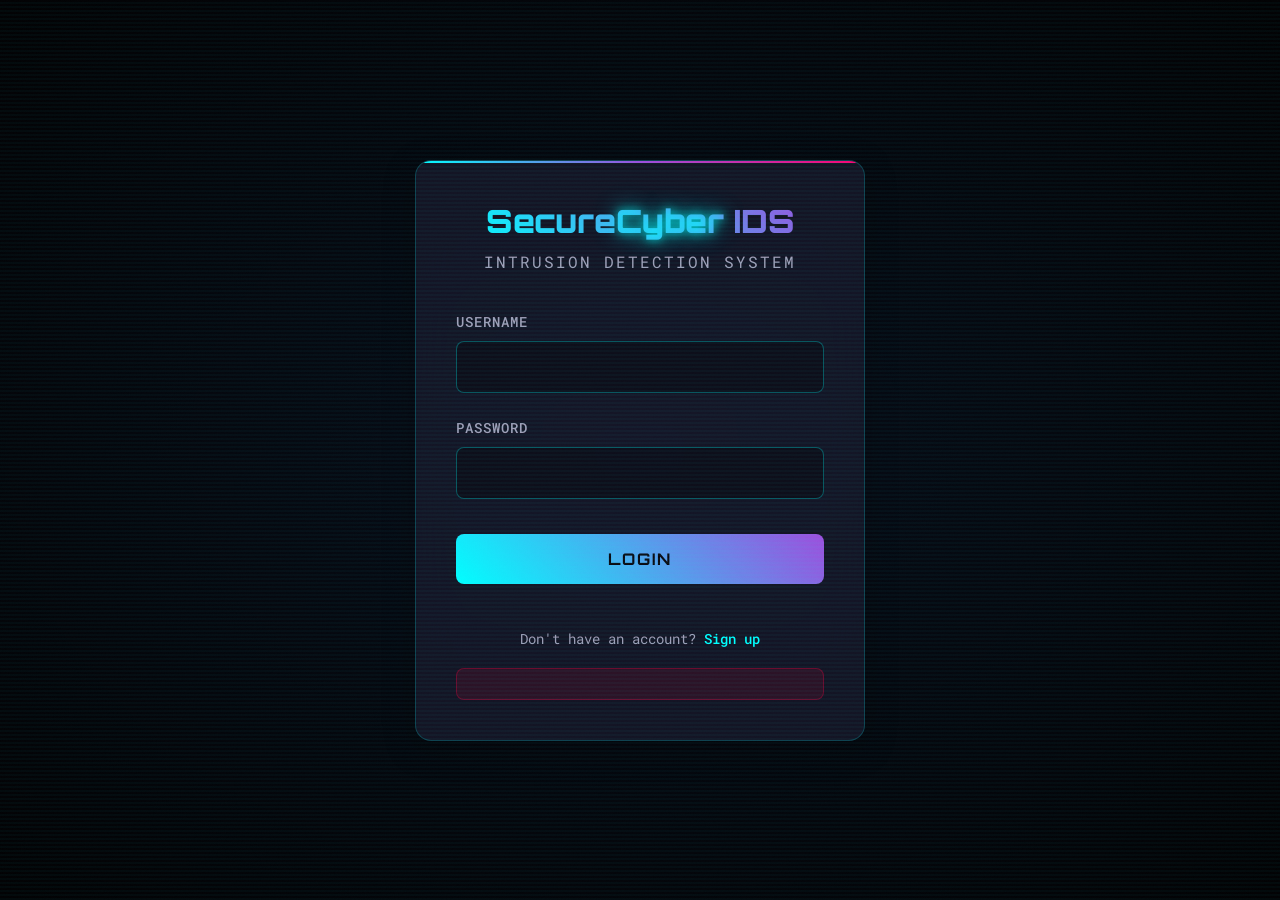
==== frontend/login.html @ 8107b8a8 "Initial commit" ====
<!DOCTYPE html>
<html lang="en">
<head>
    <meta charset="UTF-8">
    <meta name="viewport" content="width=device-width, initial-scale=1.0">
    <title>Login - SecureCyber</title>
    <link rel="stylesheet" href="style.css">
    <link href="https://fonts.googleapis.com/css2?family=Orbitron:wght@400;500;700;900&family=Roboto+Mono:wght@300;400&display=swap" rel="stylesheet">
</head>
<body>
    <div class="scanlines"></div>
    <div class="grain"></div>
    
    <div class="auth-container">
        <div class="auth-card">
            <div class="auth-header">
                <h1>Secure<span class="neon-text">Cyber</span> IDS</h1>
                <p>Intrusion Detection System</p>
            </div>
            
            <form id="login-form" class="auth-form">
                <div class="form-group">
                    <label for="username">Username</label>
                    <input type="text" id="username" name="username" required>
                </div>
                
                <div class="form-group">
                    <label for="password">Password</label>
                    <input type="password" id="password" name="password" required>
                </div>
                
                <div class="form-group">
                    <button type="submit" class="auth-btn">Login</button>
                </div>
                
                <div class="auth-links">
                    <p>Don't have an account? <a href="signup.html">Sign up</a></p>
                </div>
            </form>
            
            <div id="error-message" class="error-message"></div>
        </div>
    </div>

    <script src="auth.js"></script>
    <script>
        document.addEventListener('DOMContentLoaded', () => {
            const loginForm = document.getElementById('login-form');
            const errorMessage = document.getElementById('error-message');
            
            loginForm.addEventListener('submit', async (e) => {
                e.preventDefault();
                
                const username = document.getElementById('username').value;
                const password = document.getElementById('password').value;
                
                try {
                    const result = await Auth.login(username, password);
                    if (result.success) {
                        // Redirect to dashboard
                        window.location.href = 'index.html';
                    } else {
                        errorMessage.textContent = result.message;
                    }
                } catch (error) {
                    errorMessage.textContent = 'An error occurred. Please try again.';
                }
            });
        });
    </script>
</body>
</html>
---- frontend/style.css ----
:root {
    --bg-primary: #0a0a12;
    --bg-secondary: #13131f;
    --bg-tertiary: #1a1a2e;
    --text-primary: #e0e0e0;
    --text-secondary: #a0a0b8;
    --accent-cyan: #00ffff;
    --accent-purple: #9d4edd;
    --accent-pink: #ff006e;
    --accent-green: #00ff88;
    --accent-yellow: #ffbe0b;
    --accent-red: #ff0040;
    --border-color: rgba(0, 255, 255, 0.3);
    --glow-cyan: 0 0 10px rgba(0, 255, 255, 0.7), 0 0 20px rgba(0, 255, 255, 0.5), 0 0 30px rgba(0, 255, 255, 0.3);
    --glow-purple: 0 0 10px rgba(157, 78, 221, 0.7), 0 0 20px rgba(157, 78, 221, 0.5), 0 0 30px rgba(157, 78, 221, 0.3);
    --glow-red: 0 0 10px rgba(255, 0, 64, 0.7), 0 0 20px rgba(255, 0, 64, 0.5), 0 0 30px rgba(255, 0, 64, 0.3);
    --glow-green: 0 0 10px rgba(0, 255, 136, 0.7), 0 0 20px rgba(0, 255, 136, 0.5), 0 0 30px rgba(0, 255, 136, 0.3);
    --glass-bg: rgba(26, 26, 46, 0.7);
    --glass-border: 1px solid rgba(0, 255, 255, 0.2);
    --glass-shadow: 0 8px 32px rgba(0, 0, 0, 0.3);
}

* {
    margin: 0;
    padding: 0;
    box-sizing: border-box;
}

body {
    font-family: 'Roboto Mono', monospace;
    background-color: var(--bg-primary);
    color: var(--text-primary);
    overflow: hidden;
    height: 100vh;
    position: relative;
}

/* Cyberpunk Effects */
.scanlines {
    position: fixed;
    top: 0;
    left: 0;
    width: 100%;
    height: 100%;
    background: linear-gradient(
        transparent 50%,
        rgba(0, 255, 255, 0.03) 50%
    );
    background-size: 100% 4px;
    pointer-events: none;
    z-index: 100;
    animation: scanlines 8s linear infinite;
}

@keyframes scanlines {
    0% { background-position: 0 0; }
    100% { background-position: 0 10px; }
}

.grain {
    position: fixed;
    top: 0;
    left: 0;
    width: 100%;
    height: 100%;
    background-image: url('[data-uri]');
    pointer-events: none;
    z-index: 101;
    opacity: 0.3;
}

/* Dashboard Layout */
.dashboard-container {
    display: flex;
    flex-direction: column;
    height: 100vh;
    padding: 10px;
    gap: 10px;
    position: relative;
    z-index: 1;
}

.dashboard-header {
    display: flex;
    justify-content: space-between;
    align-items: center;
    padding: 15px 25px;
    background: var(--glass-bg);
    border: var(--glass-border);
    border-radius: 12px;
    backdrop-filter: blur(20px);
    box-shadow: var(--glass-shadow);
    animation: slideDown 0.6s ease-out;
}

@keyframes slideDown {
    from {
        opacity: 0;
        transform: translateY(-30px);
    }
    to {
        opacity: 1;
        transform: translateY(0);
    }
}

.logo {
    display: flex;
    align-items: center;
    gap: 20px;
}

.logo h1 {
    font-family: 'Orbitron', sans-serif;
    font-weight: 900;
    font-size: 28px;
    letter-spacing: 3px;
    text-transform: uppercase;
    background: linear-gradient(45deg, var(--accent-cyan), var(--accent-purple));
    -webkit-background-clip: text;
    -webkit-text-fill-color: transparent;
    background-clip: text;
    animation: glow 2s ease-in-out infinite alternate;
}

@keyframes glow {
    from {
        filter: drop-shadow(0 0 5px var(--accent-cyan));
    }
    to {
        filter: drop-shadow(0 0 20px var(--accent-purple));
    }
}

.neon-text {
    color: var(--accent-cyan);
    text-shadow: var(--glow-cyan);
    animation: neonFlicker 3s infinite alternate;
}

@keyframes neonFlicker {
    0%, 100% {
        opacity: 1;
        text-shadow: var(--glow-cyan);
    }
    50% {
        opacity: 0.8;
        text-shadow: 0 0 5px rgba(0, 255, 255, 0.5);
    }
}

.status-indicator {
    width: 14px;
    height: 14px;
    border-radius: 50%;
    background: var(--accent-green);
    box-shadow: var(--glow-green);
    animation: pulse 2s infinite;
    position: relative;
}

.status-indicator::before {
    content: '';
    position: absolute;
    top: -4px;
    left: -4px;
    right: -4px;
    bottom: -4px;
    border-radius: 50%;
    background: var(--accent-green);
    opacity: 0.3;
    animation: pulseRing 2s infinite;
}

@keyframes pulse {
    0% { transform: scale(1); opacity: 1; }
    50% { transform: scale(1.1); opacity: 0.7; }
    100% { transform: scale(1); opacity: 1; }
}

@keyframes pulseRing {
    0% {
        transform: scale(1);
        opacity: 0.5;
    }
    100% {
        transform: scale(1.8);
        opacity: 0;
    }
}

.status-indicator.offline {
    background: var(--accent-red);
    box-shadow: var(--glow-red);
}

.status-indicator.offline::before {
    background: var(--accent-red);
}

.status-text {
    font-size: 14px;
    color: var(--accent-green);
    text-transform: uppercase;
    letter-spacing: 1px;
    font-weight: 500;
}

.datetime {
    font-family: 'Orbitron', sans-serif;
    color: var(--text-secondary);
    font-size: 16px;
    letter-spacing: 1px;
    text-shadow: 0 0 5px rgba(0, 255, 255, 0.3);
}

.dashboard-content {
    display: flex;
    flex: 1;
    gap: 10px;
    overflow: hidden;
    animation: fadeIn 1s ease-out 0.3s both;
}

@keyframes fadeIn {
    from {
        opacity: 0;
        transform: translateY(20px);
    }
    to {
        opacity: 1;
        transform: translateY(0);
    }
}

.left-panel {
    display: flex;
    flex-direction: column;
    width: 40%;
    gap: 10px;
    overflow-y: auto;
    padding-right: 5px;
    animation: slideLeft 0.8s ease-out 0.5s both;
}

@keyframes slideLeft {
    from {
        opacity: 0;
        transform: translateX(-30px);
    }
    to {
        opacity: 1;
        transform: translateX(0);
    }
}

.right-panel {
    flex: 1;
    overflow: hidden;
    animation: slideRight 0.8s ease-out 0.7s both;
}

@keyframes slideRight {
    from {
        opacity: 0;
        transform: translateX(30px);
    }
    to {
        opacity: 1;
        transform: translateX(0);
    }
}

/* Panel Styling */
.panel {
    background: var(--glass-bg);
    border: var(--glass-border);
    border-radius: 12px;
    backdrop-filter: blur(20px);
    box-shadow: var(--glass-shadow);
    display: flex;
    flex-direction: column;
    overflow: hidden;
    transition: all 0.3s ease;
    position: relative;
}

.panel::before {
    content: '';
    position: absolute;
    top: 0;
    left: 0;
    right: 0;
    height: 1px;
    background: linear-gradient(90deg, transparent, var(--accent-cyan), transparent);
    opacity: 0.5;
}

.panel:hover {
    transform: translateY(-2px);
    box-shadow: 0 12px 40px rgba(0, 0, 0, 0.4);
}

.panel-header {
    display: flex;
    justify-content: space-between;
    align-items: center;
    padding: 15px 20px;
    background: rgba(0, 0, 0, 0.3);
    border-bottom: var(--glass-border);
    position: relative;
}

.panel-header::after {
    content: '';
    position: absolute;
    bottom: 0;
    left: 0;
    right: 0;
    height: 1px;
    background: linear-gradient(90deg, transparent, var(--accent-cyan), transparent);
    opacity: 0.3;
}

.panel-header h2 {
    font-family: 'Orbitron', sans-serif;
    font-size: 16px;
    font-weight: 700;
    letter-spacing: 2px;
    color: var(--accent-cyan);
    text-transform: uppercase;
    text-shadow: 0 0 10px rgba(0, 255, 255, 0.5);
}

.control-btn {
    background: rgba(0, 255, 255, 0.1);
    border: 1px solid rgba(0, 255, 255, 0.3);
    color: var(--accent-cyan);
    width: 36px;
    height: 36px;
    border-radius: 8px;
    cursor: pointer;
    display: flex;
    align-items: center;
    justify-content: center;
    transition: all 0.3s ease;
    position: relative;
    overflow: hidden;
}

.control-btn::before {
    content: '';
    position: absolute;
    top: 50%;
    left: 50%;
    width: 0;
    height: 0;
    background: rgba(0, 255, 255, 0.3);
    border-radius: 50%;
    transform: translate(-50%, -50%);
    transition: width 0.6s, height 0.6s;
}

.control-btn:hover::before {
    width: 100px;
    height: 100px;
}

.control-btn:hover {
    background: rgba(0, 255, 255, 0.2);
    border-color: var(--accent-cyan);
    box-shadow: var(--glow-cyan);
    transform: scale(1.05);
}

.control-btn:active {
    transform: scale(0.95);
}

.control-btn .icon {
    font-size: 18px;
    z-index: 1;
}

.close-btn {
    background: none;
    border: none;
    color: var(--text-secondary);
    font-size: 24px;
    cursor: pointer;
    transition: all 0.3s ease;
    width: 32px;
    height: 32px;
    display: flex;
    align-items: center;
    justify-content: center;
    border-radius: 50%;
}

.close-btn:hover {
    color: var(--accent-red);
    background: rgba(255, 0, 64, 0.1);
    transform: rotate(90deg);
}

/* Status Panel */
.status-panel {
    flex: 0 0 auto;
    animation: zoomIn 0.6s ease-out 0.9s both;
}

@keyframes zoomIn {
    from {
        opacity: 0;
        transform: scale(0.9);
    }
    to {
        opacity: 1;
        transform: scale(1);
    }
}

.status-grid {
    display: grid;
    grid-template-columns: repeat(2, 1fr);
    gap: 20px;
    padding: 20px;
}

.status-item {
    display: flex;
    flex-direction: column;
    gap: 8px;
    padding: 15px;
    background: rgba(0, 0, 0, 0.2);
    border-radius: 8px;
    border: 1px solid rgba(0, 255, 255, 0.1);
    transition: all 0.3s ease;
}

.status-item:hover {
    border-color: rgba(0, 255, 255, 0.3);
    transform: translateY(-2px);
}

.status-label {
    font-size: 12px;
    color: var(--text-secondary);
    text-transform: uppercase;
    letter-spacing: 1px;
    font-weight: 500;
}

.status-value {
    font-family: 'Orbitron', sans-serif;
    font-size: 32px;
    font-weight: 700;
    color: var(--accent-green);
    text-shadow: var(--glow-green);
    animation: countUp 1s ease-out;
}

@keyframes countUp {
    from {
        opacity: 0;
        transform: translateY(10px);
    }
    to {
        opacity: 1;
        transform: translateY(0);
    }
}

.threat-timeline {
    padding: 0 20px 20px;
    position: relative;
}

.threat-timeline::before {
    content: '';
    position: absolute;
    top: 0;
    left: 20px;
    right: 20px;
    height: 1px;
    background: linear-gradient(90deg, transparent, var(--accent-cyan), transparent);
    opacity: 0.3;
}

/* Alerts Panel */
.alerts-panel {
    flex: 1;
    min-height: 0;
    animation: slideUp 0.8s ease-out 1.1s both;
}

@keyframes slideUp {
    from {
        opacity: 0;
        transform: translateY(30px);
    }
    to {
        opacity: 1;
        transform: translateY(0);
    }
}

.alert-count {
    background: var(--accent-red);
    color: white;
    font-size: 14px;
    font-weight: 700;
    width: 28px;
    height: 28px;
    border-radius: 50%;
    display: flex;
    align-items: center;
    justify-content: center;
    box-shadow: var(--glow-red);
    animation: alertPulse 2s infinite;
}

@keyframes alertPulse {
    0%, 100% {
        transform: scale(1);
        box-shadow: var(--glow-red);
    }
    50% {
        transform: scale(1.1);
        box-shadow: 0 0 20px rgba(255, 0, 64, 0.8);
    }
}

.alerts-container {
    flex: 1;
    overflow-y: auto;
    padding: 15px;
    scrollbar-width: thin;
}

.alerts-container::-webkit-scrollbar {
    width: 6px;
}

.alerts-container::-webkit-scrollbar-track {
    background: rgba(0, 0, 0, 0.2);
}

.alerts-container::-webkit-scrollbar-thumb {
    background: rgba(0, 255, 255, 0.3);
    border-radius: 3px;
}

.alerts-container::-webkit-scrollbar-thumb:hover {
    background: rgba(0, 255, 255, 0.5);
}

.alert-item {
    background: rgba(0, 0, 0, 0.2);
    border-left: 3px solid var(--accent-red);
    border-radius: 8px;
    padding: 15px;
    margin-bottom: 12px;
    cursor: pointer;
    transition: all 0.3s ease;
    position: relative;
    overflow: hidden;
}

.alert-item::before {
    content: '';
    position: absolute;
    top: 0;
    left: -100%;
    width: 100%;
    height: 100%;
    background: linear-gradient(90deg, transparent, rgba(255, 0, 64, 0.1), transparent);
    transition: left 0.5s ease;
}

.alert-item:hover::before {
    left: 100%;
}

.alert-item:hover {
    background: rgba(255, 0, 64, 0.1);
    border-left-color: var(--accent-yellow);
    box-shadow: 0 0 15px rgba(255, 0, 64, 0.3);
    transform: translateX(5px);
}

.alert-item.highlighted {
    border-left-color: var(--accent-yellow);
    background: rgba(255, 190, 11, 0.1);
    box-shadow: 0 0 20px rgba(255, 190, 11, 0.5);
    animation: highlightPulse 1s ease-out;
}

@keyframes highlightPulse {
    0% {
        box-shadow: 0 0 20px rgba(255, 190, 11, 0.5);
    }
    100% {
        box-shadow: 0 0 30px rgba(255, 190, 11, 0.8);
    }
}

.alert-header {
    display: flex;
    justify-content: space-between;
    align-items: center;
    margin-bottom: 8px;
}

.alert-type {
    font-weight: 700;
    color: var(--accent-red);
    text-transform: uppercase;
    letter-spacing: 1px;
    font-size: 14px;
}

.alert-time {
    font-size: 12px;
    color: var(--text-secondary);
    font-family: 'Orbitron', monospace;
}

.alert-details {
    font-size: 13px;
    color: var(--text-secondary);
    line-height: 1.5;
}

.alert-source {
    color: var(--accent-cyan);
    font-weight: 500;
}

/* Inspector Panel */
.inspector-panel {
    flex: 0 0 auto;
    max-height: 250px;
    animation: slideUp 0.8s ease-out 1.3s both;
}

.inspector-status {
    font-size: 13px;
    color: var(--text-secondary);
    text-transform: uppercase;
    letter-spacing: 1px;
}

.inspector-content {
    padding: 15px;
    font-size: 13px;
    max-height: 180px;
    overflow-y: auto;
    scrollbar-width: thin;
}

.inspector-content::-webkit-scrollbar {
    width: 6px;
}

.inspector-content::-webkit-scrollbar-track {
    background: rgba(0, 0, 0, 0.2);
}

.inspector-content::-webkit-scrollbar-thumb {
    background: rgba(157, 78, 221, 0.3);
    border-radius: 3px;
}

.inspector-content::-webkit-scrollbar-thumb:hover {
    background: rgba(157, 78, 221, 0.5);
}

.empty-state {
    color: var(--text-secondary);
    font-style: italic;
    text-align: center;
    padding: 30px;
    opacity: 0.7;
}

.packet-detail {
    margin-bottom: 12px;
    display: flex;
    align-items: flex-start;
}

.packet-label {
    color: var(--accent-purple);
    display: inline-block;
    width: 120px;
    flex-shrink: 0;
    font-weight: 500;
    text-transform: uppercase;
    font-size: 12px;
    letter-spacing: 0.5px;
}

.packet-value {
    color: var(--text-primary);
    flex: 1;
    word-break: break-all;
    font-family: 'Roboto Mono', monospace;
}

.packet-payload {
    background: rgba(0, 0, 0, 0.3);
    border: 1px solid rgba(157, 78, 221, 0.3);
    border-radius: 6px;
    padding: 12px;
    margin-top: 12px;
    font-family: 'Roboto Mono', monospace;
    white-space: pre-wrap;
    max-height: 120px;
    overflow-y: auto;
    scrollbar-width: thin;
    color: var(--accent-green);
    text-shadow: 0 0 5px rgba(0, 255, 136, 0.3);
}

.packet-payload::-webkit-scrollbar {
    width: 6px;
}

.packet-payload::-webkit-scrollbar-track {
    background: rgba(0, 0, 0, 0.2);
}

.packet-payload::-webkit-scrollbar-thumb {
    background: rgba(0, 255, 136, 0.3);
    border-radius: 3px;
}

.packet-payload::-webkit-scrollbar-thumb:hover {
    background: rgba(0, 255, 136, 0.5);
}

/* Node Details Panel */
.node-details-panel {
    flex: 0 0 auto;
    max-height: 250px;
    animation: slideUp 0.8s ease-out 1.5s both;
}

.node-details-content {
    padding: 15px;
    font-size: 13px;
    max-height: 180px;
    overflow-y: auto;
    scrollbar-width: thin;
}

.node-details-content::-webkit-scrollbar {
    width: 6px;
}

.node-details-content::-webkit-scrollbar-track {
    background: rgba(0, 0, 0, 0.2);
}

.node-details-content::-webkit-scrollbar-thumb {
    background: rgba(0, 255, 255, 0.3);
    border-radius: 3px;
}

.node-details-content::-webkit-scrollbar-thumb:hover {
    background: rgba(0, 255, 255, 0.5);
}

.node-detail {
    margin-bottom: 12px;
    display: flex;
    align-items: flex-start;
}

.node-label {
    color: var(--accent-purple);
    display: inline-block;
    width: 100px;
    flex-shrink: 0;
    font-weight: 500;
    text-transform: uppercase;
    font-size: 12px;
    letter-spacing: 0.5px;
}

.node-value {
    color: var(--text-primary);
    flex: 1;
    word-break: break-all;
}

.node-actions {
    display: flex;
    gap: 10px;
    margin-top: 15px;
    padding-top: 15px;
    border-top: 1px solid rgba(0, 255, 255, 0.1);
}

/* Network Panel */
.network-panel {
    height: 100%;
    display: flex;
    flex-direction: column;
    animation: zoomIn 0.8s ease-out 1.7s both;
}

.network-viewport {
    flex: 1;
    position: relative;
    background: radial-gradient(ellipse at center, rgba(0, 20, 40, 0.3) 0%, rgba(0, 0, 0, 0.5) 100%);
    overflow: hidden;
    border-radius: 8px;
}

.network-viewport::before {
    content: '';
    position: absolute;
    top: 0;
    left: 0;
    right: 0;
    bottom: 0;
    background: 
        radial-gradient(circle at 20% 30%, rgba(0, 255, 255, 0.05) 0%, transparent 50%),
        radial-gradient(circle at 80% 70%, rgba(157, 78, 221, 0.05) 0%, transparent 50%);
    pointer-events: none;
}

.network-controls {
    display: flex;
    align-items: center;
    gap: 15px;
    padding: 15px 20px;
    background: rgba(0, 0, 0, 0.2);
    border-top: var(--glass-border);
}

.speed-control {
    display: flex;
    align-items: center;
    gap: 8px;
    font-size: 13px;
    color: var(--text-secondary);
}

#speed-slider {
    width: 100px;
    height: 6px;
    background: rgba(0, 255, 255, 0.1);
    border-radius: 3px;
    outline: none;
    -webkit-appearance: none;
}

#speed-slider::-webkit-slider-thumb {
    -webkit-appearance: none;
    width: 16px;
    height: 16px;
    background: var(--accent-cyan);
    border-radius: 50%;
    cursor: pointer;
    box-shadow: var(--glow-cyan);
    transition: all 0.3s ease;
}

#speed-slider::-webkit-slider-thumb:hover {
    transform: scale(1.2);
}

.network-legend {
    display: flex;
    flex-wrap: wrap;
    gap: 15px;
    padding: 15px 20px;
    background: rgba(0, 0, 0, 0.2);
    border-top: var(--glass-border);
}

.legend-item {
    display: flex;
    align-items: center;
    gap: 8px;
    font-size: 13px;
    color: var(--text-secondary);
    transition: all 0.3s ease;
}

.legend-item:hover {
    transform: translateY(-2px);
}

.legend-icon {
    width: 20px;
    height: 20px;
    border-radius: 4px;
    box-shadow: 0 0 10px currentColor;
    transition: all 0.3s ease;
}

.legend-item:hover .legend-icon {
    transform: scale(1.2);
}

.legend-icon.router {
    background: var(--accent-cyan);
}

.legend-icon.firewall {
    background: var(--accent-red);
}

.legend-icon.server {
    background: var(--accent-green);
}

.legend-icon.storage {
    background: var(--accent-purple);
}

.legend-icon.wap {
    background: var(--accent-yellow);
}

.legend-icon.host {
    background: var(--text-secondary);
}

/* Modal */
.alert-modal {
    position: fixed;
    top: 0;
    left: 0;
    width: 100%;
    height: 100%;
    background: rgba(0, 0, 0, 0.8);
    display: flex;
    align-items: center;
    justify-content: center;
    z-index: 2000;
    opacity: 0;
    visibility: hidden;
    transition: all 0.3s ease;
    backdrop-filter: blur(5px);
}

.alert-modal.active {
    opacity: 1;
    visibility: visible;
}

.modal-content {
    background: var(--glass-bg);
    border: var(--glass-border);
    border-radius: 16px;
    width: 90%;
    max-width: 700px;
    max-height: 90vh;
    overflow: hidden;
    display: flex;
    flex-direction: column;
    box-shadow: 0 20px 60px rgba(0, 0, 0, 0.5);
    animation: modalSlideIn 0.5s ease-out;
    position: relative;
}

@keyframes modalSlideIn {
    from {
        opacity: 0;
        transform: scale(0.8) translateY(-50px);
    }
    to {
        opacity: 1;
        transform: scale(1) translateY(0);
    }
}

.modal-content::before {
    content: '';
    position: absolute;
    top: 0;
    left: 0;
    right: 0;
    height: 2px;
    background: linear-gradient(90deg, var(--accent-red), var(--accent-yellow), var(--accent-green));
    animation: modalGlow 3s linear infinite;
}

@keyframes modalGlow {
    0% { transform: translateX(-100%); }
    100% { transform: translateX(100%); }
}

.modal-header {
    display: flex;
    justify-content: space-between;
    align-items: center;
    padding: 20px 25px;
    background: rgba(0, 0, 0, 0.3);
    border-bottom: var(--glass-border);
    position: relative;
}

.modal-header h2 {
    font-family: 'Orbitron', sans-serif;
    font-size: 24px;
    font-weight: 800;
    color: var(--accent-red);
    text-shadow: var(--glow-red);
    text-transform: uppercase;
    letter-spacing: 2px;
}

.modal-body {
    padding: 25px;
    overflow-y: auto;
    max-height: calc(90vh - 200px);
    scrollbar-width: thin;
}

.modal-body::-webkit-scrollbar {
    width: 8px;
}

.modal-body::-webkit-scrollbar-track {
    background: rgba(0, 0, 0, 0.2);
}

.modal-body::-webkit-scrollbar-thumb {
    background: rgba(255, 0, 64, 0.3);
    border-radius: 4px;
}

.modal-body::-webkit-scrollbar-thumb:hover {
    background: rgba(255, 0, 64, 0.5);
}

.modal-section {
    margin-bottom: 25px;
    padding: 20px;
    background: rgba(0, 0, 0, 0.2);
    border-radius: 8px;
    border: 1px solid rgba(0, 255, 255, 0.1);
    transition: all 0.3s ease;
}

.modal-section:hover {
    border-color: rgba(0, 255, 255, 0.3);
    transform: translateY(-2px);
}

.modal-section-title {
    font-family: 'Orbitron', sans-serif;
    font-size: 16px;
    font-weight: 700;
    color: var(--accent-cyan);
    margin-bottom: 15px;
    text-transform: uppercase;
    letter-spacing: 1px;
    text-shadow: 0 0 10px rgba(0, 255, 255, 0.5);
}

.modal-detail {
    margin-bottom: 12px;
    font-size: 14px;
    display: flex;
    align-items: flex-start;
}

.modal-label {
    color: var(--accent-purple);
    display: inline-block;
    width: 160px;
    flex-shrink: 0;
    font-weight: 500;
    text-transform: uppercase;
    font-size: 13px;
    letter-spacing: 0.5px;
}

.modal-value {
    color: var(--text-primary);
    flex: 1;
    word-break: break-all;
}

.modal-value.highlight {
    color: var(--accent-red);
    font-weight: 700;
    text-shadow: 0 0 5px rgba(255, 0, 64, 0.5);
}

.modal-value.cve {
    font-family: 'Orbitron', sans-serif;
    color: var(--accent-yellow);
    text-shadow: 0 0 5px rgba(255, 190, 11, 0.5);
}

.modal-actions {
    display: flex;
    gap: 12px;
    margin-top: 20px;
    flex-wrap: wrap;
}

.modal-btn {
    background: rgba(0, 255, 255, 0.1);
    border: 1px solid rgba(0, 255, 255, 0.3);
    color: var(--accent-cyan);
    padding: 12px 20px;
    border-radius: 8px;
    cursor: pointer;
    font-family: 'Orbitron', sans-serif;
    font-size: 13px;
    font-weight: 700;
    text-transform: uppercase;
    letter-spacing: 1px;
    transition: all 0.3s ease;
    position: relative;
    overflow: hidden;
}

.modal-btn::before {
    content: '';
    position: absolute;
    top: 50%;
    left: 50%;
    width: 0;
    height: 0;
    background: rgba(0, 255, 255, 0.2);
    border-radius: 50%;
    transform: translate(-50%, -50%);
    transition: width 0.6s, height 0.6s;
}

.modal-btn:hover::before {
    width: 120px;
    height: 120px;
}

.modal-btn:hover {
    background: rgba(0, 255, 255, 0.2);
    border-color: var(--accent-cyan);
    box-shadow: var(--glow-cyan);
    transform: translateY(-2px);
}

.modal-btn:active {
    transform: translateY(0);
}

.modal-btn.block {
    background: rgba(255, 0, 64, 0.1);
    border-color: rgba(255, 0, 64, 0.3);
    color: var(--accent-red);
}

.modal-btn.block:hover {
    background: rgba(255, 0, 64, 0.2);
    border-color: var(--accent-red);
    box-shadow: var(--glow-red);
}

/* Authentication Styles */
.auth-container {
    display: flex;
    justify-content: center;
    align-items: center;
    min-height: 100vh;
    padding: 20px;
    background: radial-gradient(ellipse at center, rgba(0, 20, 40, 0.3) 0%, rgba(0, 0, 0, 0.8) 100%);
    position: relative;
    z-index: 1;
}

.auth-card {
    background: var(--glass-bg);
    border: var(--glass-border);
    border-radius: 16px;
    backdrop-filter: blur(20px);
    width: 100%;
    max-width: 450px;
    padding: 40px;
    box-shadow: var(--glass-shadow);
    animation: authSlideIn 0.8s ease-out;
    position: relative;
    overflow: hidden;
}

@keyframes authSlideIn {
    from {
        opacity: 0;
        transform: translateY(-50px);
    }
    to {
        opacity: 1;
        transform: translateY(0);
    }
}

.auth-card::before {
    content: '';
    position: absolute;
    top: 0;
    left: 0;
    right: 0;
    height: 2px;
    background: linear-gradient(90deg, var(--accent-cyan), var(--accent-purple), var(--accent-pink));
    animation: authGlow 3s linear infinite;
}

@keyframes authGlow {
    0% { transform: translateX(-100%); }
    100% { transform: translateX(100%); }
}

.auth-header {
    text-align: center;
    margin-bottom: 40px;
}

.auth-header h1 {
    font-family: 'Orbitron', sans-serif;
    font-weight: 900;
    font-size: 32px;
    margin-bottom: 10px;
    background: linear-gradient(45deg, var(--accent-cyan), var(--accent-purple));
    -webkit-background-clip: text;
    -webkit-text-fill-color: transparent;
    background-clip: text;
    animation: glow 2s ease-in-out infinite alternate;
}

.auth-header p {
    color: var(--text-secondary);
    font-size: 16px;
    text-transform: uppercase;
    letter-spacing: 2px;
}

.auth-form {
    display: flex;
    flex-direction: column;
    gap: 25px;
}

.form-group {
    display: flex;
    flex-direction: column;
    gap: 10px;
}

.form-group label {
    color: var(--text-secondary);
    font-size: 14px;
    text-transform: uppercase;
    letter-spacing: 1px;
    font-weight: 500;
}

.form-group input {
    background: rgba(0, 0, 0, 0.3);
    border: 1px solid rgba(0, 255, 255, 0.3);
    border-radius: 8px;
    color: var(--text-primary);
    padding: 15px;
    font-family: 'Roboto Mono', monospace;
    font-size: 15px;
    transition: all 0.3s ease;
    position: relative;
}

.form-group input:focus {
    outline: none;
    border-color: var(--accent-cyan);
    box-shadow: var(--glow-cyan);
    background: rgba(0, 0, 0, 0.4);
}

.form-group input::placeholder {
    color: var(--text-secondary);
    opacity: 0.6;
}

.auth-btn {
    background: linear-gradient(45deg, var(--accent-cyan), var(--accent-purple));
    border: none;
    color: var(--bg-primary);
    padding: 15px;
    border-radius: 8px;
    cursor: pointer;
    font-family: 'Orbitron', sans-serif;
    font-size: 16px;
    font-weight: 700;
    text-transform: uppercase;
    letter-spacing: 2px;
    transition: all 0.3s ease;
    position: relative;
    overflow: hidden;
    margin-top: 10px;
}

.auth-btn::before {
    content: '';
    position: absolute;
    top: 50%;
    left: 50%;
    width: 0;
    height: 0;
    background: rgba(255, 255, 255, 0.3);
    border-radius: 50%;
    transform: translate(-50%, -50%);
    transition: width 0.6s, height 0.6s;
}

.auth-btn:hover::before {
    width: 150px;
    height: 150px;
}

.auth-btn:hover {
    transform: translateY(-2px);
    box-shadow: 0 10px 30px rgba(0, 255, 255, 0.4);
}

.auth-btn:active {
    transform: translateY(0);
}

.auth-links {
    text-align: center;
    margin-top: 20px;
}

.auth-links p {
    color: var(--text-secondary);
    font-size: 14px;
}

.auth-links a {
    color: var(--accent-cyan);
    text-decoration: none;
    transition: all 0.3s ease;
    font-weight: 500;
}

.auth-links a:hover {
    text-shadow: var(--glow-cyan);
    transform: translateY(-1px);
}

.error-message {
    color: var(--accent-red);
    text-align: center;
    margin-top: 20px;
    padding: 15px;
    background: rgba(255, 0, 64, 0.1);
    border-radius: 8px;
    border: 1px solid rgba(255, 0, 64, 0.3);
    font-size: 14px;
    animation: errorShake 0.5s ease-in-out;
}

@keyframes errorShake {
    0%, 100% { transform: translateX(0); }
    25% { transform: translateX(-10px); }
    75% { transform: translateX(10px); }
}

/* Header Controls */
.header-controls {
    display: flex;
    align-items: center;
    gap: 20px;
}

.user-menu {
    display: flex;
    align-items: center;
    gap: 12px;
    padding: 8px 16px;
    background: rgba(0, 0, 0, 0.2);
    border-radius: 20px;
    border: 1px solid rgba(0, 255, 255, 0.2);
    transition: all 0.3s ease;
}

.user-menu:hover {
    background: rgba(0, 0, 0, 0.3);
    border-color: rgba(0, 255, 255, 0.4);
}

.user-menu span {
    color: var(--text-primary);
    font-family: 'Roboto Mono', monospace;
    font-size: 14px;
    font-weight: 500;
}

/* Scrollbar Styling */
::-webkit-scrollbar {
    width: 8px;
}

::-webkit-scrollbar-track {
    background: rgba(0, 0, 0, 0.2);
}

::-webkit-scrollbar-thumb {
    background: rgba(0, 255, 255, 0.3);
    border-radius: 4px;
    transition: all 0.3s ease;
}

::-webkit-scrollbar-thumb:hover {
    background: rgba(0, 255, 255, 0.5);
}

/* Responsive Design */
@media (max-width: 1200px) {
    .left-panel {
        width: 45%;
    }
    
    .status-grid {
        grid-template-columns: 1fr;
    }
}

@media (max-width: 768px) {
    .dashboard-content {
        flex-direction: column;
    }
    
    .left-panel {
        width: 100%;
        max-height: 50vh;
    }
    
    .dashboard-header {
        flex-direction: column;
        gap: 15px;
        text-align: center;
    }
    
    .logo h1 {
        font-size: 24px;
    }
    
    .auth-card {
        padding: 30px 20px;
    }
    
    .auth-header h1 {
        font-size: 28px;
    }
}

/* Loading Animation */
.loading {
    display: inline-block;
    width: 20px;
    height: 20px;
    border: 2px solid rgba(0, 255, 255, 0.3);
    border-radius: 50%;
    border-top-color: var(--accent-cyan);
    animation: spin 1s linear infinite;
}

@keyframes spin {
    to { transform: rotate(360deg); }
}

/* Pulse Animation for Live Data */
.live-data {
    position: relative;
}

.live-data::before {
    content: '';
    position: absolute;
    top: 50%;
    left: -8px;
    width: 6px;
    height: 6px;
    background: var(--accent-green);
    border-radius: 50%;
    transform: translateY(-50%);
    animation: livePulse 2s infinite;
}

@keyframes livePulse {
    0%, 100% {
        opacity: 1;
        transform: translateY(-50%) scale(1);
    }
    50% {
        opacity: 0.5;
        transform: translateY(-50%) scale(1.5);
    }
}
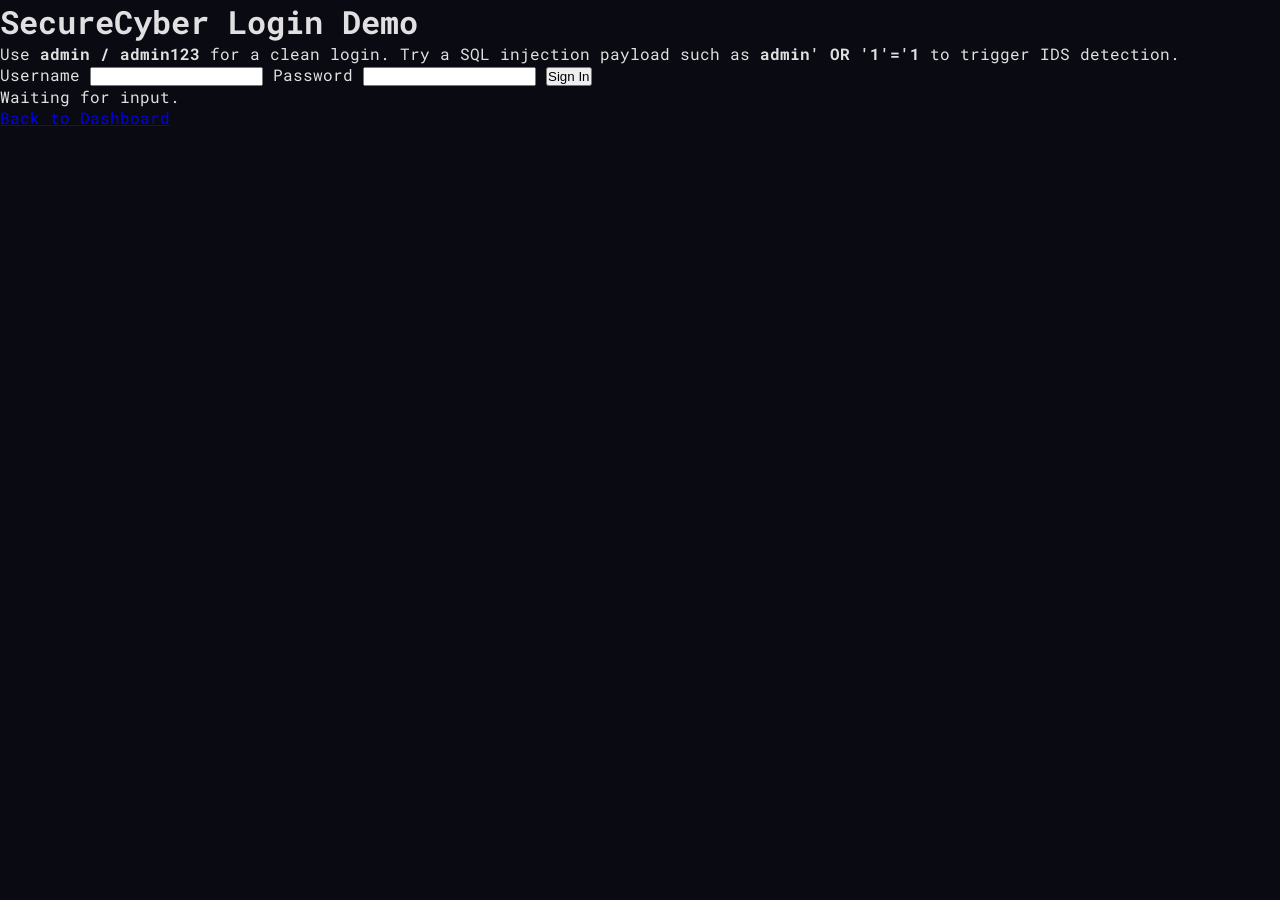
==== commit bcbb5fbb: "Production hardening, model updates, and evaluation artifacts" ====
--- a/frontend/login.html
+++ b/frontend/login.html
@@ -1,72 +1,39 @@
-<!DOCTYPE html>
-<html lang="en">
-<head>
-    <meta charset="UTF-8">
-    <meta name="viewport" content="width=device-width, initial-scale=1.0">
-    <title>Login - SecureCyber</title>
-    <link rel="stylesheet" href="style.css">
-    <link href="https://fonts.googleapis.com/css2?family=Orbitron:wght@400;500;700;900&family=Roboto+Mono:wght@300;400&display=swap" rel="stylesheet">
-</head>
-<body>
-    <div class="scanlines"></div>
-    <div class="grain"></div>
-    
-    <div class="auth-container">
-        <div class="auth-card">
-            <div class="auth-header">
-                <h1>Secure<span class="neon-text">Cyber</span> IDS</h1>
-                <p>Intrusion Detection System</p>
-            </div>
-            
-            <form id="login-form" class="auth-form">
-                <div class="form-group">
-                    <label for="username">Username</label>
-                    <input type="text" id="username" name="username" required>
-                </div>
-                
-                <div class="form-group">
-                    <label for="password">Password</label>
-                    <input type="password" id="password" name="password" required>
-                </div>
-                
-                <div class="form-group">
-                    <button type="submit" class="auth-btn">Login</button>
-                </div>
-                
-                <div class="auth-links">
-                    <p>Don't have an account? <a href="signup.html">Sign up</a></p>
-                </div>
-            </form>
-            
-            <div id="error-message" class="error-message"></div>
-        </div>
-    </div>
-
-    <script src="auth.js"></script>
-    <script>
-        document.addEventListener('DOMContentLoaded', () => {
-            const loginForm = document.getElementById('login-form');
-            const errorMessage = document.getElementById('error-message');
-            
-            loginForm.addEventListener('submit', async (e) => {
-                e.preventDefault();
-                
-                const username = document.getElementById('username').value;
-                const password = document.getElementById('password').value;
-                
-                try {
-                    const result = await Auth.login(username, password);
-                    if (result.success) {
-                        // Redirect to dashboard
-                        window.location.href = 'index.html';
-                    } else {
-                        errorMessage.textContent = result.message;
-                    }
-                } catch (error) {
-                    errorMessage.textContent = 'An error occurred. Please try again.';
-                }
-            });
-        });
-    </script>
-</body>
-</html>+<!DOCTYPE html>
+<html lang="en">
+<head>
+    <meta charset="UTF-8">
+    <meta name="viewport" content="width=device-width, initial-scale=1.0">
+    <title>SecureCyber Login Demo</title>
+    <link rel="stylesheet" href="style.css">
+    <link href="https://fonts.googleapis.com/css2?family=Orbitron:wght@400;500;700;900&family=Roboto+Mono:wght@300;400&display=swap" rel="stylesheet">
+</head>
+<body class="login-body">
+    <div class="login-shell">
+        <div class="login-card">
+            <h1>SecureCyber Login Demo</h1>
+            <p>
+                Use <strong>admin / admin123</strong> for a clean login. Try a SQL injection payload
+                such as <strong>admin' OR '1'='1</strong> to trigger IDS detection.
+            </p>
+            <form class="login-form" id="login-form">
+                <label class="login-field" for="username">
+                    Username
+                    <input id="username" name="username" type="text" autocomplete="username" required>
+                </label>
+                <label class="login-field" for="password">
+                    Password
+                    <input id="password" name="password" type="password" autocomplete="current-password" required>
+                </label>
+                <button class="login-btn" type="submit">Sign In</button>
+            </form>
+            <div class="login-status" id="login-status" role="status">
+                Waiting for input.
+            </div>
+            <div class="login-links">
+                <a href="index.html">Back to Dashboard</a>
+            </div>
+        </div>
+    </div>
+    <script src="login.js"></script>
+</body>
+</html>
--- a/frontend/style.css
+++ b/frontend/style.css
@@ -1,1506 +1,616 @@
-:root {
-    --bg-primary: #0a0a12;
-    --bg-secondary: #13131f;
-    --bg-tertiary: #1a1a2e;
-    --text-primary: #e0e0e0;
-    --text-secondary: #a0a0b8;
-    --accent-cyan: #00ffff;
-    --accent-purple: #9d4edd;
-    --accent-pink: #ff006e;
-    --accent-green: #00ff88;
-    --accent-yellow: #ffbe0b;
-    --accent-red: #ff0040;
-    --border-color: rgba(0, 255, 255, 0.3);
-    --glow-cyan: 0 0 10px rgba(0, 255, 255, 0.7), 0 0 20px rgba(0, 255, 255, 0.5), 0 0 30px rgba(0, 255, 255, 0.3);
-    --glow-purple: 0 0 10px rgba(157, 78, 221, 0.7), 0 0 20px rgba(157, 78, 221, 0.5), 0 0 30px rgba(157, 78, 221, 0.3);
-    --glow-red: 0 0 10px rgba(255, 0, 64, 0.7), 0 0 20px rgba(255, 0, 64, 0.5), 0 0 30px rgba(255, 0, 64, 0.3);
-    --glow-green: 0 0 10px rgba(0, 255, 136, 0.7), 0 0 20px rgba(0, 255, 136, 0.5), 0 0 30px rgba(0, 255, 136, 0.3);
-    --glass-bg: rgba(26, 26, 46, 0.7);
-    --glass-border: 1px solid rgba(0, 255, 255, 0.2);
-    --glass-shadow: 0 8px 32px rgba(0, 0, 0, 0.3);
-}
-
-* {
-    margin: 0;
-    padding: 0;
-    box-sizing: border-box;
-}
-
-body {
-    font-family: 'Roboto Mono', monospace;
-    background-color: var(--bg-primary);
-    color: var(--text-primary);
-    overflow: hidden;
-    height: 100vh;
-    position: relative;
-}
-
-/* Cyberpunk Effects */
-.scanlines {
-    position: fixed;
-    top: 0;
-    left: 0;
-    width: 100%;
-    height: 100%;
-    background: linear-gradient(
-        transparent 50%,
-        rgba(0, 255, 255, 0.03) 50%
-    );
-    background-size: 100% 4px;
-    pointer-events: none;
-    z-index: 100;
-    animation: scanlines 8s linear infinite;
-}
-
-@keyframes scanlines {
-    0% { background-position: 0 0; }
-    100% { background-position: 0 10px; }
-}
-
-.grain {
-    position: fixed;
-    top: 0;
-    left: 0;
-    width: 100%;
-    height: 100%;
-    background-image: url('[data-uri]');
-    pointer-events: none;
-    z-index: 101;
-    opacity: 0.3;
-}
-
-/* Dashboard Layout */
-.dashboard-container {
-    display: flex;
-    flex-direction: column;
-    height: 100vh;
-    padding: 10px;
-    gap: 10px;
-    position: relative;
-    z-index: 1;
-}
-
-.dashboard-header {
-    display: flex;
-    justify-content: space-between;
-    align-items: center;
-    padding: 15px 25px;
-    background: var(--glass-bg);
-    border: var(--glass-border);
-    border-radius: 12px;
-    backdrop-filter: blur(20px);
-    box-shadow: var(--glass-shadow);
-    animation: slideDown 0.6s ease-out;
-}
-
-@keyframes slideDown {
-    from {
-        opacity: 0;
-        transform: translateY(-30px);
-    }
-    to {
-        opacity: 1;
-        transform: translateY(0);
-    }
-}
-
-.logo {
-    display: flex;
-    align-items: center;
-    gap: 20px;
-}
-
-.logo h1 {
-    font-family: 'Orbitron', sans-serif;
-    font-weight: 900;
-    font-size: 28px;
-    letter-spacing: 3px;
-    text-transform: uppercase;
-    background: linear-gradient(45deg, var(--accent-cyan), var(--accent-purple));
-    -webkit-background-clip: text;
-    -webkit-text-fill-color: transparent;
-    background-clip: text;
-    animation: glow 2s ease-in-out infinite alternate;
-}
-
-@keyframes glow {
-    from {
-        filter: drop-shadow(0 0 5px var(--accent-cyan));
-    }
-    to {
-        filter: drop-shadow(0 0 20px var(--accent-purple));
-    }
-}
-
-.neon-text {
-    color: var(--accent-cyan);
-    text-shadow: var(--glow-cyan);
-    animation: neonFlicker 3s infinite alternate;
-}
-
-@keyframes neonFlicker {
-    0%, 100% {
-        opacity: 1;
-        text-shadow: var(--glow-cyan);
-    }
-    50% {
-        opacity: 0.8;
-        text-shadow: 0 0 5px rgba(0, 255, 255, 0.5);
-    }
-}
-
-.status-indicator {
-    width: 14px;
-    height: 14px;
-    border-radius: 50%;
-    background: var(--accent-green);
-    box-shadow: var(--glow-green);
-    animation: pulse 2s infinite;
-    position: relative;
-}
-
-.status-indicator::before {
-    content: '';
-    position: absolute;
-    top: -4px;
-    left: -4px;
-    right: -4px;
-    bottom: -4px;
-    border-radius: 50%;
-    background: var(--accent-green);
-    opacity: 0.3;
-    animation: pulseRing 2s infinite;
-}
-
-@keyframes pulse {
-    0% { transform: scale(1); opacity: 1; }
-    50% { transform: scale(1.1); opacity: 0.7; }
-    100% { transform: scale(1); opacity: 1; }
-}
-
-@keyframes pulseRing {
-    0% {
-        transform: scale(1);
-        opacity: 0.5;
-    }
-    100% {
-        transform: scale(1.8);
-        opacity: 0;
-    }
-}
-
-.status-indicator.offline {
-    background: var(--accent-red);
-    box-shadow: var(--glow-red);
-}
-
-.status-indicator.offline::before {
-    background: var(--accent-red);
-}
-
-.status-text {
-    font-size: 14px;
-    color: var(--accent-green);
-    text-transform: uppercase;
-    letter-spacing: 1px;
-    font-weight: 500;
-}
-
-.datetime {
-    font-family: 'Orbitron', sans-serif;
-    color: var(--text-secondary);
-    font-size: 16px;
-    letter-spacing: 1px;
-    text-shadow: 0 0 5px rgba(0, 255, 255, 0.3);
-}
-
-.dashboard-content {
-    display: flex;
-    flex: 1;
-    gap: 10px;
-    overflow: hidden;
-    animation: fadeIn 1s ease-out 0.3s both;
-}
-
-@keyframes fadeIn {
-    from {
-        opacity: 0;
-        transform: translateY(20px);
-    }
-    to {
-        opacity: 1;
-        transform: translateY(0);
-    }
-}
-
-.left-panel {
-    display: flex;
-    flex-direction: column;
-    width: 40%;
-    gap: 10px;
-    overflow-y: auto;
-    padding-right: 5px;
-    animation: slideLeft 0.8s ease-out 0.5s both;
-}
-
-@keyframes slideLeft {
-    from {
-        opacity: 0;
-        transform: translateX(-30px);
-    }
-    to {
-        opacity: 1;
-        transform: translateX(0);
-    }
-}
-
-.right-panel {
-    flex: 1;
-    overflow: hidden;
-    animation: slideRight 0.8s ease-out 0.7s both;
-}
-
-@keyframes slideRight {
-    from {
-        opacity: 0;
-        transform: translateX(30px);
-    }
-    to {
-        opacity: 1;
-        transform: translateX(0);
-    }
-}
-
-/* Panel Styling */
-.panel {
-    background: var(--glass-bg);
-    border: var(--glass-border);
-    border-radius: 12px;
-    backdrop-filter: blur(20px);
-    box-shadow: var(--glass-shadow);
-    display: flex;
-    flex-direction: column;
-    overflow: hidden;
-    transition: all 0.3s ease;
-    position: relative;
-}
-
-.panel::before {
-    content: '';
-    position: absolute;
-    top: 0;
-    left: 0;
-    right: 0;
-    height: 1px;
-    background: linear-gradient(90deg, transparent, var(--accent-cyan), transparent);
-    opacity: 0.5;
-}
-
-.panel:hover {
-    transform: translateY(-2px);
-    box-shadow: 0 12px 40px rgba(0, 0, 0, 0.4);
-}
-
-.panel-header {
-    display: flex;
-    justify-content: space-between;
-    align-items: center;
-    padding: 15px 20px;
-    background: rgba(0, 0, 0, 0.3);
-    border-bottom: var(--glass-border);
-    position: relative;
-}
-
-.panel-header::after {
-    content: '';
-    position: absolute;
-    bottom: 0;
-    left: 0;
-    right: 0;
-    height: 1px;
-    background: linear-gradient(90deg, transparent, var(--accent-cyan), transparent);
-    opacity: 0.3;
-}
-
-.panel-header h2 {
-    font-family: 'Orbitron', sans-serif;
-    font-size: 16px;
-    font-weight: 700;
-    letter-spacing: 2px;
-    color: var(--accent-cyan);
-    text-transform: uppercase;
-    text-shadow: 0 0 10px rgba(0, 255, 255, 0.5);
-}
-
-.control-btn {
-    background: rgba(0, 255, 255, 0.1);
-    border: 1px solid rgba(0, 255, 255, 0.3);
-    color: var(--accent-cyan);
-    width: 36px;
-    height: 36px;
-    border-radius: 8px;
-    cursor: pointer;
-    display: flex;
-    align-items: center;
-    justify-content: center;
-    transition: all 0.3s ease;
-    position: relative;
-    overflow: hidden;
-}
-
-.control-btn::before {
-    content: '';
-    position: absolute;
-    top: 50%;
-    left: 50%;
-    width: 0;
-    height: 0;
-    background: rgba(0, 255, 255, 0.3);
-    border-radius: 50%;
-    transform: translate(-50%, -50%);
-    transition: width 0.6s, height 0.6s;
-}
-
-.control-btn:hover::before {
-    width: 100px;
-    height: 100px;
-}
-
-.control-btn:hover {
-    background: rgba(0, 255, 255, 0.2);
-    border-color: var(--accent-cyan);
-    box-shadow: var(--glow-cyan);
-    transform: scale(1.05);
-}
-
-.control-btn:active {
-    transform: scale(0.95);
-}
-
-.control-btn .icon {
-    font-size: 18px;
-    z-index: 1;
-}
-
-.close-btn {
-    background: none;
-    border: none;
-    color: var(--text-secondary);
-    font-size: 24px;
-    cursor: pointer;
-    transition: all 0.3s ease;
-    width: 32px;
-    height: 32px;
-    display: flex;
-    align-items: center;
-    justify-content: center;
-    border-radius: 50%;
-}
-
-.close-btn:hover {
-    color: var(--accent-red);
-    background: rgba(255, 0, 64, 0.1);
-    transform: rotate(90deg);
-}
-
-/* Status Panel */
-.status-panel {
-    flex: 0 0 auto;
-    animation: zoomIn 0.6s ease-out 0.9s both;
-}
-
-@keyframes zoomIn {
-    from {
-        opacity: 0;
-        transform: scale(0.9);
-    }
-    to {
-        opacity: 1;
-        transform: scale(1);
-    }
-}
-
-.status-grid {
-    display: grid;
-    grid-template-columns: repeat(2, 1fr);
-    gap: 20px;
-    padding: 20px;
-}
-
-.status-item {
-    display: flex;
-    flex-direction: column;
-    gap: 8px;
-    padding: 15px;
-    background: rgba(0, 0, 0, 0.2);
-    border-radius: 8px;
-    border: 1px solid rgba(0, 255, 255, 0.1);
-    transition: all 0.3s ease;
-}
-
-.status-item:hover {
-    border-color: rgba(0, 255, 255, 0.3);
-    transform: translateY(-2px);
-}
-
-.status-label {
-    font-size: 12px;
-    color: var(--text-secondary);
-    text-transform: uppercase;
-    letter-spacing: 1px;
-    font-weight: 500;
-}
-
-.status-value {
-    font-family: 'Orbitron', sans-serif;
-    font-size: 32px;
-    font-weight: 700;
-    color: var(--accent-green);
-    text-shadow: var(--glow-green);
-    animation: countUp 1s ease-out;
-}
-
-@keyframes countUp {
-    from {
-        opacity: 0;
-        transform: translateY(10px);
-    }
-    to {
-        opacity: 1;
-        transform: translateY(0);
-    }
-}
-
-.threat-timeline {
-    padding: 0 20px 20px;
-    position: relative;
-}
-
-.threat-timeline::before {
-    content: '';
-    position: absolute;
-    top: 0;
-    left: 20px;
-    right: 20px;
-    height: 1px;
-    background: linear-gradient(90deg, transparent, var(--accent-cyan), transparent);
-    opacity: 0.3;
-}
-
-/* Alerts Panel */
-.alerts-panel {
-    flex: 1;
-    min-height: 0;
-    animation: slideUp 0.8s ease-out 1.1s both;
-}
-
-@keyframes slideUp {
-    from {
-        opacity: 0;
-        transform: translateY(30px);
-    }
-    to {
-        opacity: 1;
-        transform: translateY(0);
-    }
-}
-
-.alert-count {
-    background: var(--accent-red);
-    color: white;
-    font-size: 14px;
-    font-weight: 700;
-    width: 28px;
-    height: 28px;
-    border-radius: 50%;
-    display: flex;
-    align-items: center;
-    justify-content: center;
-    box-shadow: var(--glow-red);
-    animation: alertPulse 2s infinite;
-}
-
-@keyframes alertPulse {
-    0%, 100% {
-        transform: scale(1);
-        box-shadow: var(--glow-red);
-    }
-    50% {
-        transform: scale(1.1);
-        box-shadow: 0 0 20px rgba(255, 0, 64, 0.8);
-    }
-}
-
-.alerts-container {
-    flex: 1;
-    overflow-y: auto;
-    padding: 15px;
-    scrollbar-width: thin;
-}
-
-.alerts-container::-webkit-scrollbar {
-    width: 6px;
-}
-
-.alerts-container::-webkit-scrollbar-track {
-    background: rgba(0, 0, 0, 0.2);
-}
-
-.alerts-container::-webkit-scrollbar-thumb {
-    background: rgba(0, 255, 255, 0.3);
-    border-radius: 3px;
-}
-
-.alerts-container::-webkit-scrollbar-thumb:hover {
-    background: rgba(0, 255, 255, 0.5);
-}
-
-.alert-item {
-    background: rgba(0, 0, 0, 0.2);
-    border-left: 3px solid var(--accent-red);
-    border-radius: 8px;
-    padding: 15px;
-    margin-bottom: 12px;
-    cursor: pointer;
-    transition: all 0.3s ease;
-    position: relative;
-    overflow: hidden;
-}
-
-.alert-item::before {
-    content: '';
-    position: absolute;
-    top: 0;
-    left: -100%;
-    width: 100%;
-    height: 100%;
-    background: linear-gradient(90deg, transparent, rgba(255, 0, 64, 0.1), transparent);
-    transition: left 0.5s ease;
-}
-
-.alert-item:hover::before {
-    left: 100%;
-}
-
-.alert-item:hover {
-    background: rgba(255, 0, 64, 0.1);
-    border-left-color: var(--accent-yellow);
-    box-shadow: 0 0 15px rgba(255, 0, 64, 0.3);
-    transform: translateX(5px);
-}
-
-.alert-item.highlighted {
-    border-left-color: var(--accent-yellow);
-    background: rgba(255, 190, 11, 0.1);
-    box-shadow: 0 0 20px rgba(255, 190, 11, 0.5);
-    animation: highlightPulse 1s ease-out;
-}
-
-@keyframes highlightPulse {
-    0% {
-        box-shadow: 0 0 20px rgba(255, 190, 11, 0.5);
-    }
-    100% {
-        box-shadow: 0 0 30px rgba(255, 190, 11, 0.8);
-    }
-}
-
-.alert-header {
-    display: flex;
-    justify-content: space-between;
-    align-items: center;
-    margin-bottom: 8px;
-}
-
-.alert-type {
-    font-weight: 700;
-    color: var(--accent-red);
-    text-transform: uppercase;
-    letter-spacing: 1px;
-    font-size: 14px;
-}
-
-.alert-time {
-    font-size: 12px;
-    color: var(--text-secondary);
-    font-family: 'Orbitron', monospace;
-}
-
-.alert-details {
-    font-size: 13px;
-    color: var(--text-secondary);
-    line-height: 1.5;
-}
-
-.alert-source {
-    color: var(--accent-cyan);
-    font-weight: 500;
-}
-
-/* Inspector Panel */
-.inspector-panel {
-    flex: 0 0 auto;
-    max-height: 250px;
-    animation: slideUp 0.8s ease-out 1.3s both;
-}
-
-.inspector-status {
-    font-size: 13px;
-    color: var(--text-secondary);
-    text-transform: uppercase;
-    letter-spacing: 1px;
-}
-
-.inspector-content {
-    padding: 15px;
-    font-size: 13px;
-    max-height: 180px;
-    overflow-y: auto;
-    scrollbar-width: thin;
-}
-
-.inspector-content::-webkit-scrollbar {
-    width: 6px;
-}
-
-.inspector-content::-webkit-scrollbar-track {
-    background: rgba(0, 0, 0, 0.2);
-}
-
-.inspector-content::-webkit-scrollbar-thumb {
-    background: rgba(157, 78, 221, 0.3);
-    border-radius: 3px;
-}
-
-.inspector-content::-webkit-scrollbar-thumb:hover {
-    background: rgba(157, 78, 221, 0.5);
-}
-
-.empty-state {
-    color: var(--text-secondary);
-    font-style: italic;
-    text-align: center;
-    padding: 30px;
-    opacity: 0.7;
-}
-
-.packet-detail {
-    margin-bottom: 12px;
-    display: flex;
-    align-items: flex-start;
-}
-
-.packet-label {
-    color: var(--accent-purple);
-    display: inline-block;
-    width: 120px;
-    flex-shrink: 0;
-    font-weight: 500;
-    text-transform: uppercase;
-    font-size: 12px;
-    letter-spacing: 0.5px;
-}
-
-.packet-value {
-    color: var(--text-primary);
-    flex: 1;
-    word-break: break-all;
-    font-family: 'Roboto Mono', monospace;
-}
-
-.packet-payload {
-    background: rgba(0, 0, 0, 0.3);
-    border: 1px solid rgba(157, 78, 221, 0.3);
-    border-radius: 6px;
-    padding: 12px;
-    margin-top: 12px;
-    font-family: 'Roboto Mono', monospace;
-    white-space: pre-wrap;
-    max-height: 120px;
-    overflow-y: auto;
-    scrollbar-width: thin;
-    color: var(--accent-green);
-    text-shadow: 0 0 5px rgba(0, 255, 136, 0.3);
-}
-
-.packet-payload::-webkit-scrollbar {
-    width: 6px;
-}
-
-.packet-payload::-webkit-scrollbar-track {
-    background: rgba(0, 0, 0, 0.2);
-}
-
-.packet-payload::-webkit-scrollbar-thumb {
-    background: rgba(0, 255, 136, 0.3);
-    border-radius: 3px;
-}
-
-.packet-payload::-webkit-scrollbar-thumb:hover {
-    background: rgba(0, 255, 136, 0.5);
-}
-
-/* Node Details Panel */
-.node-details-panel {
-    flex: 0 0 auto;
-    max-height: 250px;
-    animation: slideUp 0.8s ease-out 1.5s both;
-}
-
-.node-details-content {
-    padding: 15px;
-    font-size: 13px;
-    max-height: 180px;
-    overflow-y: auto;
-    scrollbar-width: thin;
-}
-
-.node-details-content::-webkit-scrollbar {
-    width: 6px;
-}
-
-.node-details-content::-webkit-scrollbar-track {
-    background: rgba(0, 0, 0, 0.2);
-}
-
-.node-details-content::-webkit-scrollbar-thumb {
-    background: rgba(0, 255, 255, 0.3);
-    border-radius: 3px;
-}
-
-.node-details-content::-webkit-scrollbar-thumb:hover {
-    background: rgba(0, 255, 255, 0.5);
-}
-
-.node-detail {
-    margin-bottom: 12px;
-    display: flex;
-    align-items: flex-start;
-}
-
-.node-label {
-    color: var(--accent-purple);
-    display: inline-block;
-    width: 100px;
-    flex-shrink: 0;
-    font-weight: 500;
-    text-transform: uppercase;
-    font-size: 12px;
-    letter-spacing: 0.5px;
-}
-
-.node-value {
-    color: var(--text-primary);
-    flex: 1;
-    word-break: break-all;
-}
-
-.node-actions {
-    display: flex;
-    gap: 10px;
-    margin-top: 15px;
-    padding-top: 15px;
-    border-top: 1px solid rgba(0, 255, 255, 0.1);
-}
-
-/* Network Panel */
-.network-panel {
-    height: 100%;
-    display: flex;
-    flex-direction: column;
-    animation: zoomIn 0.8s ease-out 1.7s both;
-}
-
-.network-viewport {
-    flex: 1;
-    position: relative;
-    background: radial-gradient(ellipse at center, rgba(0, 20, 40, 0.3) 0%, rgba(0, 0, 0, 0.5) 100%);
-    overflow: hidden;
-    border-radius: 8px;
-}
-
-.network-viewport::before {
-    content: '';
-    position: absolute;
-    top: 0;
-    left: 0;
-    right: 0;
-    bottom: 0;
-    background: 
-        radial-gradient(circle at 20% 30%, rgba(0, 255, 255, 0.05) 0%, transparent 50%),
-        radial-gradient(circle at 80% 70%, rgba(157, 78, 221, 0.05) 0%, transparent 50%);
-    pointer-events: none;
-}
-
-.network-controls {
-    display: flex;
-    align-items: center;
-    gap: 15px;
-    padding: 15px 20px;
-    background: rgba(0, 0, 0, 0.2);
-    border-top: var(--glass-border);
-}
-
-.speed-control {
-    display: flex;
-    align-items: center;
-    gap: 8px;
-    font-size: 13px;
-    color: var(--text-secondary);
-}
-
-#speed-slider {
-    width: 100px;
-    height: 6px;
-    background: rgba(0, 255, 255, 0.1);
-    border-radius: 3px;
-    outline: none;
-    -webkit-appearance: none;
-}
-
-#speed-slider::-webkit-slider-thumb {
-    -webkit-appearance: none;
-    width: 16px;
-    height: 16px;
-    background: var(--accent-cyan);
-    border-radius: 50%;
-    cursor: pointer;
-    box-shadow: var(--glow-cyan);
-    transition: all 0.3s ease;
-}
-
-#speed-slider::-webkit-slider-thumb:hover {
-    transform: scale(1.2);
-}
-
-.network-legend {
-    display: flex;
-    flex-wrap: wrap;
-    gap: 15px;
-    padding: 15px 20px;
-    background: rgba(0, 0, 0, 0.2);
-    border-top: var(--glass-border);
-}
-
-.legend-item {
-    display: flex;
-    align-items: center;
-    gap: 8px;
-    font-size: 13px;
-    color: var(--text-secondary);
-    transition: all 0.3s ease;
-}
-
-.legend-item:hover {
-    transform: translateY(-2px);
-}
-
-.legend-icon {
-    width: 20px;
-    height: 20px;
-    border-radius: 4px;
-    box-shadow: 0 0 10px currentColor;
-    transition: all 0.3s ease;
-}
-
-.legend-item:hover .legend-icon {
-    transform: scale(1.2);
-}
-
-.legend-icon.router {
-    background: var(--accent-cyan);
-}
-
-.legend-icon.firewall {
-    background: var(--accent-red);
-}
-
-.legend-icon.server {
-    background: var(--accent-green);
-}
-
-.legend-icon.storage {
-    background: var(--accent-purple);
-}
-
-.legend-icon.wap {
-    background: var(--accent-yellow);
-}
-
-.legend-icon.host {
-    background: var(--text-secondary);
-}
-
-/* Modal */
-.alert-modal {
-    position: fixed;
-    top: 0;
-    left: 0;
-    width: 100%;
-    height: 100%;
-    background: rgba(0, 0, 0, 0.8);
-    display: flex;
-    align-items: center;
-    justify-content: center;
-    z-index: 2000;
-    opacity: 0;
-    visibility: hidden;
-    transition: all 0.3s ease;
-    backdrop-filter: blur(5px);
-}
-
-.alert-modal.active {
-    opacity: 1;
-    visibility: visible;
-}
-
-.modal-content {
-    background: var(--glass-bg);
-    border: var(--glass-border);
-    border-radius: 16px;
-    width: 90%;
-    max-width: 700px;
-    max-height: 90vh;
-    overflow: hidden;
-    display: flex;
-    flex-direction: column;
-    box-shadow: 0 20px 60px rgba(0, 0, 0, 0.5);
-    animation: modalSlideIn 0.5s ease-out;
-    position: relative;
-}
-
-@keyframes modalSlideIn {
-    from {
-        opacity: 0;
-        transform: scale(0.8) translateY(-50px);
-    }
-    to {
-        opacity: 1;
-        transform: scale(1) translateY(0);
-    }
-}
-
-.modal-content::before {
-    content: '';
-    position: absolute;
-    top: 0;
-    left: 0;
-    right: 0;
-    height: 2px;
-    background: linear-gradient(90deg, var(--accent-red), var(--accent-yellow), var(--accent-green));
-    animation: modalGlow 3s linear infinite;
-}
-
-@keyframes modalGlow {
-    0% { transform: translateX(-100%); }
-    100% { transform: translateX(100%); }
-}
-
-.modal-header {
-    display: flex;
-    justify-content: space-between;
-    align-items: center;
-    padding: 20px 25px;
-    background: rgba(0, 0, 0, 0.3);
-    border-bottom: var(--glass-border);
-    position: relative;
-}
-
-.modal-header h2 {
-    font-family: 'Orbitron', sans-serif;
-    font-size: 24px;
-    font-weight: 800;
-    color: var(--accent-red);
-    text-shadow: var(--glow-red);
-    text-transform: uppercase;
-    letter-spacing: 2px;
-}
-
-.modal-body {
-    padding: 25px;
-    overflow-y: auto;
-    max-height: calc(90vh - 200px);
-    scrollbar-width: thin;
-}
-
-.modal-body::-webkit-scrollbar {
-    width: 8px;
-}
-
-.modal-body::-webkit-scrollbar-track {
-    background: rgba(0, 0, 0, 0.2);
-}
-
-.modal-body::-webkit-scrollbar-thumb {
-    background: rgba(255, 0, 64, 0.3);
-    border-radius: 4px;
-}
-
-.modal-body::-webkit-scrollbar-thumb:hover {
-    background: rgba(255, 0, 64, 0.5);
-}
-
-.modal-section {
-    margin-bottom: 25px;
-    padding: 20px;
-    background: rgba(0, 0, 0, 0.2);
-    border-radius: 8px;
-    border: 1px solid rgba(0, 255, 255, 0.1);
-    transition: all 0.3s ease;
-}
-
-.modal-section:hover {
-    border-color: rgba(0, 255, 255, 0.3);
-    transform: translateY(-2px);
-}
-
-.modal-section-title {
-    font-family: 'Orbitron', sans-serif;
-    font-size: 16px;
-    font-weight: 700;
-    color: var(--accent-cyan);
-    margin-bottom: 15px;
-    text-transform: uppercase;
-    letter-spacing: 1px;
-    text-shadow: 0 0 10px rgba(0, 255, 255, 0.5);
-}
-
-.modal-detail {
-    margin-bottom: 12px;
-    font-size: 14px;
-    display: flex;
-    align-items: flex-start;
-}
-
-.modal-label {
-    color: var(--accent-purple);
-    display: inline-block;
-    width: 160px;
-    flex-shrink: 0;
-    font-weight: 500;
-    text-transform: uppercase;
-    font-size: 13px;
-    letter-spacing: 0.5px;
-}
-
-.modal-value {
-    color: var(--text-primary);
-    flex: 1;
-    word-break: break-all;
-}
-
-.modal-value.highlight {
-    color: var(--accent-red);
-    font-weight: 700;
-    text-shadow: 0 0 5px rgba(255, 0, 64, 0.5);
-}
-
-.modal-value.cve {
-    font-family: 'Orbitron', sans-serif;
-    color: var(--accent-yellow);
-    text-shadow: 0 0 5px rgba(255, 190, 11, 0.5);
-}
-
-.modal-actions {
-    display: flex;
-    gap: 12px;
-    margin-top: 20px;
-    flex-wrap: wrap;
-}
-
-.modal-btn {
-    background: rgba(0, 255, 255, 0.1);
-    border: 1px solid rgba(0, 255, 255, 0.3);
-    color: var(--accent-cyan);
-    padding: 12px 20px;
-    border-radius: 8px;
-    cursor: pointer;
-    font-family: 'Orbitron', sans-serif;
-    font-size: 13px;
-    font-weight: 700;
-    text-transform: uppercase;
-    letter-spacing: 1px;
-    transition: all 0.3s ease;
-    position: relative;
-    overflow: hidden;
-}
-
-.modal-btn::before {
-    content: '';
-    position: absolute;
-    top: 50%;
-    left: 50%;
-    width: 0;
-    height: 0;
-    background: rgba(0, 255, 255, 0.2);
-    border-radius: 50%;
-    transform: translate(-50%, -50%);
-    transition: width 0.6s, height 0.6s;
-}
-
-.modal-btn:hover::before {
-    width: 120px;
-    height: 120px;
-}
-
-.modal-btn:hover {
-    background: rgba(0, 255, 255, 0.2);
-    border-color: var(--accent-cyan);
-    box-shadow: var(--glow-cyan);
-    transform: translateY(-2px);
-}
-
-.modal-btn:active {
-    transform: translateY(0);
-}
-
-.modal-btn.block {
-    background: rgba(255, 0, 64, 0.1);
-    border-color: rgba(255, 0, 64, 0.3);
-    color: var(--accent-red);
-}
-
-.modal-btn.block:hover {
-    background: rgba(255, 0, 64, 0.2);
-    border-color: var(--accent-red);
-    box-shadow: var(--glow-red);
-}
-
-/* Authentication Styles */
-.auth-container {
-    display: flex;
-    justify-content: center;
-    align-items: center;
-    min-height: 100vh;
-    padding: 20px;
-    background: radial-gradient(ellipse at center, rgba(0, 20, 40, 0.3) 0%, rgba(0, 0, 0, 0.8) 100%);
-    position: relative;
-    z-index: 1;
-}
-
-.auth-card {
-    background: var(--glass-bg);
-    border: var(--glass-border);
-    border-radius: 16px;
-    backdrop-filter: blur(20px);
-    width: 100%;
-    max-width: 450px;
-    padding: 40px;
-    box-shadow: var(--glass-shadow);
-    animation: authSlideIn 0.8s ease-out;
-    position: relative;
-    overflow: hidden;
-}
-
-@keyframes authSlideIn {
-    from {
-        opacity: 0;
-        transform: translateY(-50px);
-    }
-    to {
-        opacity: 1;
-        transform: translateY(0);
-    }
-}
-
-.auth-card::before {
-    content: '';
-    position: absolute;
-    top: 0;
-    left: 0;
-    right: 0;
-    height: 2px;
-    background: linear-gradient(90deg, var(--accent-cyan), var(--accent-purple), var(--accent-pink));
-    animation: authGlow 3s linear infinite;
-}
-
-@keyframes authGlow {
-    0% { transform: translateX(-100%); }
-    100% { transform: translateX(100%); }
-}
-
-.auth-header {
-    text-align: center;
-    margin-bottom: 40px;
-}
-
-.auth-header h1 {
-    font-family: 'Orbitron', sans-serif;
-    font-weight: 900;
-    font-size: 32px;
-    margin-bottom: 10px;
-    background: linear-gradient(45deg, var(--accent-cyan), var(--accent-purple));
-    -webkit-background-clip: text;
-    -webkit-text-fill-color: transparent;
-    background-clip: text;
-    animation: glow 2s ease-in-out infinite alternate;
-}
-
-.auth-header p {
-    color: var(--text-secondary);
-    font-size: 16px;
-    text-transform: uppercase;
-    letter-spacing: 2px;
-}
-
-.auth-form {
-    display: flex;
-    flex-direction: column;
-    gap: 25px;
-}
-
-.form-group {
-    display: flex;
-    flex-direction: column;
-    gap: 10px;
-}
-
-.form-group label {
-    color: var(--text-secondary);
-    font-size: 14px;
-    text-transform: uppercase;
-    letter-spacing: 1px;
-    font-weight: 500;
-}
-
-.form-group input {
-    background: rgba(0, 0, 0, 0.3);
-    border: 1px solid rgba(0, 255, 255, 0.3);
-    border-radius: 8px;
-    color: var(--text-primary);
-    padding: 15px;
-    font-family: 'Roboto Mono', monospace;
-    font-size: 15px;
-    transition: all 0.3s ease;
-    position: relative;
-}
-
-.form-group input:focus {
-    outline: none;
-    border-color: var(--accent-cyan);
-    box-shadow: var(--glow-cyan);
-    background: rgba(0, 0, 0, 0.4);
-}
-
-.form-group input::placeholder {
-    color: var(--text-secondary);
-    opacity: 0.6;
-}
-
-.auth-btn {
-    background: linear-gradient(45deg, var(--accent-cyan), var(--accent-purple));
-    border: none;
-    color: var(--bg-primary);
-    padding: 15px;
-    border-radius: 8px;
-    cursor: pointer;
-    font-family: 'Orbitron', sans-serif;
-    font-size: 16px;
-    font-weight: 700;
-    text-transform: uppercase;
-    letter-spacing: 2px;
-    transition: all 0.3s ease;
-    position: relative;
-    overflow: hidden;
-    margin-top: 10px;
-}
-
-.auth-btn::before {
-    content: '';
-    position: absolute;
-    top: 50%;
-    left: 50%;
-    width: 0;
-    height: 0;
-    background: rgba(255, 255, 255, 0.3);
-    border-radius: 50%;
-    transform: translate(-50%, -50%);
-    transition: width 0.6s, height 0.6s;
-}
-
-.auth-btn:hover::before {
-    width: 150px;
-    height: 150px;
-}
-
-.auth-btn:hover {
-    transform: translateY(-2px);
-    box-shadow: 0 10px 30px rgba(0, 255, 255, 0.4);
-}
-
-.auth-btn:active {
-    transform: translateY(0);
-}
-
-.auth-links {
-    text-align: center;
-    margin-top: 20px;
-}
-
-.auth-links p {
-    color: var(--text-secondary);
-    font-size: 14px;
-}
-
-.auth-links a {
-    color: var(--accent-cyan);
-    text-decoration: none;
-    transition: all 0.3s ease;
-    font-weight: 500;
-}
-
-.auth-links a:hover {
-    text-shadow: var(--glow-cyan);
-    transform: translateY(-1px);
-}
-
-.error-message {
-    color: var(--accent-red);
-    text-align: center;
-    margin-top: 20px;
-    padding: 15px;
-    background: rgba(255, 0, 64, 0.1);
-    border-radius: 8px;
-    border: 1px solid rgba(255, 0, 64, 0.3);
-    font-size: 14px;
-    animation: errorShake 0.5s ease-in-out;
-}
-
-@keyframes errorShake {
-    0%, 100% { transform: translateX(0); }
-    25% { transform: translateX(-10px); }
-    75% { transform: translateX(10px); }
-}
-
-/* Header Controls */
-.header-controls {
-    display: flex;
-    align-items: center;
-    gap: 20px;
-}
-
-.user-menu {
-    display: flex;
-    align-items: center;
-    gap: 12px;
-    padding: 8px 16px;
-    background: rgba(0, 0, 0, 0.2);
-    border-radius: 20px;
-    border: 1px solid rgba(0, 255, 255, 0.2);
-    transition: all 0.3s ease;
-}
-
-.user-menu:hover {
-    background: rgba(0, 0, 0, 0.3);
-    border-color: rgba(0, 255, 255, 0.4);
-}
-
-.user-menu span {
-    color: var(--text-primary);
-    font-family: 'Roboto Mono', monospace;
-    font-size: 14px;
-    font-weight: 500;
-}
-
-/* Scrollbar Styling */
-::-webkit-scrollbar {
-    width: 8px;
-}
-
-::-webkit-scrollbar-track {
-    background: rgba(0, 0, 0, 0.2);
-}
-
-::-webkit-scrollbar-thumb {
-    background: rgba(0, 255, 255, 0.3);
-    border-radius: 4px;
-    transition: all 0.3s ease;
-}
-
-::-webkit-scrollbar-thumb:hover {
-    background: rgba(0, 255, 255, 0.5);
-}
-
-/* Responsive Design */
-@media (max-width: 1200px) {
-    .left-panel {
-        width: 45%;
-    }
-    
-    .status-grid {
-        grid-template-columns: 1fr;
-    }
-}
-
-@media (max-width: 768px) {
-    .dashboard-content {
-        flex-direction: column;
-    }
-    
-    .left-panel {
-        width: 100%;
-        max-height: 50vh;
-    }
-    
-    .dashboard-header {
-        flex-direction: column;
-        gap: 15px;
-        text-align: center;
-    }
-    
-    .logo h1 {
-        font-size: 24px;
-    }
-    
-    .auth-card {
-        padding: 30px 20px;
-    }
-    
-    .auth-header h1 {
-        font-size: 28px;
-    }
-}
-
-/* Loading Animation */
-.loading {
-    display: inline-block;
-    width: 20px;
-    height: 20px;
-    border: 2px solid rgba(0, 255, 255, 0.3);
-    border-radius: 50%;
-    border-top-color: var(--accent-cyan);
-    animation: spin 1s linear infinite;
-}
-
-@keyframes spin {
-    to { transform: rotate(360deg); }
-}
-
-/* Pulse Animation for Live Data */
-.live-data {
-    position: relative;
-}
-
-.live-data::before {
-    content: '';
-    position: absolute;
-    top: 50%;
-    left: -8px;
-    width: 6px;
-    height: 6px;
-    background: var(--accent-green);
-    border-radius: 50%;
-    transform: translateY(-50%);
-    animation: livePulse 2s infinite;
-}
-
-@keyframes livePulse {
-    0%, 100% {
-        opacity: 1;
-        transform: translateY(-50%) scale(1);
-    }
-    50% {
-        opacity: 0.5;
-        transform: translateY(-50%) scale(1.5);
-    }
+:root {
+    --bg-primary: #0a0a12;
+    --bg-secondary: #13131f;
+    --bg-tertiary: #1a1a2e;
+    --text-primary: #e0e0e0;
+    --text-secondary: #a0a0b8;
+    --accent-cyan: #00ffff;
+    --accent-purple: #9d4edd;
+    --accent-pink: #ff006e;
+    --accent-green: #00ff88;
+    --accent-yellow: #ffbe0b;
+    --accent-red: #ff0040;
+    --border-color: rgba(0, 255, 255, 0.3);
+    --glow-cyan: 0 0 10px rgba(0, 255, 255, 0.7);
+    --glow-purple: 0 0 10px rgba(157, 78, 221, 0.7);
+    --glow-red: 0 0 10px rgba(255, 0, 64, 0.7);
+    --glass-bg: rgba(26, 26, 46, 0.7);
+    --glass-border: 1px solid rgba(0, 255, 255, 0.2);
+}
+
+* {
+    margin: 0;
+    padding: 0;
+    box-sizing: border-box;
+}
+
+body {
+    font-family: 'Roboto Mono', monospace;
+    background-color: var(--bg-primary);
+    color: var(--text-primary);
+    overflow: hidden;
+    height: 100vh;
+    position: relative;
+}
+
+/* Cyberpunk effects */
+.scanlines {
+    position: fixed;
+    top: 0;
+    left: 0;
+    width: 100%;
+    height: 100%;
+    background: linear-gradient(
+        transparent 50%,
+        rgba(0, 255, 255, 0.03) 50%
+    );
+    background-size: 100% 4px;
+    pointer-events: none;
+    z-index: 100;
+}
+
+.grain {
+    position: fixed;
+    top: 0;
+    left: 0;
+    width: 100%;
+    height: 100%;
+    background-image: url('[data-uri]');
+    pointer-events: none;
+    z-index: 101;
+}
+
+/* Dashboard Layout */
+.dashboard-container {
+    display: flex;
+    flex-direction: column;
+    height: 100vh;
+    padding: 10px;
+    gap: 10px;
+}
+
+.dashboard-header {
+    display: flex;
+    justify-content: space-between;
+    align-items: center;
+    padding: 10px 20px;
+    background: var(--glass-bg);
+    border: var(--glass-border);
+    border-radius: 8px;
+    backdrop-filter: blur(10px);
+}
+
+.logo {
+    display: flex;
+    align-items: center;
+    gap: 15px;
+}
+
+.logo h1 {
+    font-family: 'Orbitron', sans-serif;
+    font-weight: 900;
+    font-size: 24px;
+    letter-spacing: 2px;
+}
+
+.neon-text {
+    color: var(--accent-cyan);
+    text-shadow: var(--glow-cyan);
+}
+
+.status-indicator {
+    width: 12px;
+    height: 12px;
+    border-radius: 50%;
+    background: var(--accent-green);
+    box-shadow: 0 0 10px var(--accent-green);
+    animation: pulse 2s infinite;
+}
+
+.status-indicator.offline {
+    background: var(--accent-red);
+    box-shadow: 0 0 10px var(--accent-red);
+}
+
+@keyframes pulse {
+    0% { opacity: 1; }
+    50% { opacity: 0.5; }
+    100% { opacity: 1; }
+}
+
+.status-text {
+    font-size: 12px;
+    color: var(--accent-green);
+}
+
+.datetime {
+    font-family: 'Orbitron', sans-serif;
+    color: var(--text-secondary);
+    font-size: 14px;
+}
+
+.dashboard-content {
+    display: flex;
+    flex: 1;
+    gap: 10px;
+    overflow: hidden;
+}
+
+.left-panel {
+    display: flex;
+    flex-direction: column;
+    width: 40%;
+    gap: 10px;
+    overflow-y: auto;
+    padding-right: 5px;
+}
+
+.right-panel {
+    flex: 1;
+    overflow: hidden;
+}
+
+/* Panel Styling */
+.panel {
+    background: var(--glass-bg);
+    border: var(--glass-border);
+    border-radius: 8px;
+    backdrop-filter: blur(10px);
+    display: flex;
+    flex-direction: column;
+    overflow: hidden;
+}
+
+.panel-header {
+    display: flex;
+    justify-content: space-between;
+    align-items: center;
+    padding: 10px 15px;
+    background: rgba(0, 0, 0, 0.2);
+    border-bottom: var(--glass-border);
+}
+
+.panel-header h2 {
+    font-family: 'Orbitron', sans-serif;
+    font-size: 14px;
+    font-weight: 700;
+    letter-spacing: 1px;
+    color: var(--accent-cyan);
+}
+
+.control-btn {
+    background: rgba(0, 255, 255, 0.1);
+    border: 1px solid rgba(0, 255, 255, 0.3);
+    color: var(--accent-cyan);
+    width: 30px;
+    height: 30px;
+    border-radius: 4px;
+    cursor: pointer;
+    display: flex;
+    align-items: center;
+    justify-content: center;
+    transition: all 0.2s;
+}
+
+.control-btn:hover {
+    background: rgba(0, 255, 255, 0.2);
+    box-shadow: var(--glow-cyan);
+}
+
+.close-btn {
+    background: none;
+    border: none;
+    color: var(--text-secondary);
+    font-size: 20px;
+    cursor: pointer;
+    transition: color 0.2s;
+}
+
+.close-btn:hover {
+    color: var(--accent-red);
+}
+
+/* Status Panel */
+.status-panel {
+    flex: 0 0 auto;
+}
+
+.status-grid {
+    display: grid;
+    grid-template-columns: repeat(2, 1fr);
+    gap: 15px;
+    padding: 15px;
+}
+
+.status-item {
+    display: flex;
+    flex-direction: column;
+    gap: 5px;
+}
+
+.status-label {
+    font-size: 12px;
+    color: var(--text-secondary);
+    text-transform: uppercase;
+}
+
+.status-value {
+    font-family: 'Orbitron', sans-serif;
+    font-size: 24px;
+    font-weight: 700;
+    color: var(--accent-green);
+    text-shadow: 0 0 5px rgba(0, 255, 136, 0.5);
+}
+
+.threat-timeline {
+    padding: 0 15px 15px;
+}
+
+/* Alerts Panel */
+.alerts-panel {
+    flex: 1;
+    min-height: 0;
+}
+
+.alert-count {
+    background: var(--accent-red);
+    color: white;
+    font-size: 12px;
+    font-weight: 700;
+    width: 24px;
+    height: 24px;
+    border-radius: 50%;
+    display: flex;
+    align-items: center;
+    justify-content: center;
+    box-shadow: var(--glow-red);
+}
+
+.alerts-container {
+    flex: 1;
+    overflow-y: auto;
+    padding: 10px;
+}
+
+.alert-item {
+    background: rgba(0, 0, 0, 0.2);
+    border-left: 3px solid var(--accent-red);
+    border-radius: 4px;
+    padding: 10px;
+    margin-bottom: 10px;
+    cursor: pointer;
+    transition: all 0.2s;
+}
+
+.alert-item:hover {
+    background: rgba(255, 0, 64, 0.1);
+    box-shadow: 0 0 10px rgba(255, 0, 64, 0.3);
+}
+
+.alert-item.highlighted {
+    border-left-color: var(--accent-yellow);
+    box-shadow: 0 0 15px rgba(255, 190, 11, 0.5);
+}
+
+.alert-header {
+    display: flex;
+    justify-content: space-between;
+    margin-bottom: 5px;
+}
+
+.alert-type {
+    font-weight: 700;
+    color: var(--accent-red);
+}
+
+.alert-time {
+    font-size: 12px;
+    color: var(--text-secondary);
+}
+
+.alert-details {
+    font-size: 12px;
+    color: var(--text-secondary);
+}
+
+.alert-source {
+    color: var(--accent-cyan);
+}
+
+/* Inspector Panel */
+.inspector-panel {
+    flex: 0 0 auto;
+    max-height: 200px;
+}
+
+.inspector-status {
+    font-size: 12px;
+    color: var(--text-secondary);
+}
+
+.inspector-content {
+    padding: 10px;
+    font-size: 12px;
+}
+
+.empty-state {
+    color: var(--text-secondary);
+    font-style: italic;
+    text-align: center;
+    padding: 20px;
+}
+
+.packet-detail {
+    margin-bottom: 8px;
+}
+
+.packet-label {
+    color: var(--accent-purple);
+    display: inline-block;
+    width: 100px;
+}
+
+.packet-value {
+    color: var(--text-primary);
+    word-break: break-all;
+}
+
+.packet-payload {
+    background: rgba(0, 0, 0, 0.3);
+    border: 1px solid rgba(157, 78, 221, 0.3);
+    border-radius: 4px;
+    padding: 8px;
+    margin-top: 8px;
+    font-family: monospace;
+    white-space: pre-wrap;
+    max-height: 100px;
+    overflow-y: auto;
+}
+
+/* Node Details Panel */
+.node-details-panel {
+    flex: 0 0 auto;
+    max-height: 200px;
+}
+
+.node-details-content {
+    padding: 10px;
+    font-size: 12px;
+}
+
+.node-detail {
+    margin-bottom: 8px;
+}
+
+.node-label {
+    color: var(--accent-purple);
+    display: inline-block;
+    width: 80px;
+}
+
+.node-value {
+    color: var(--text-primary);
+}
+
+/* Network Panel */
+.network-panel {
+    height: 100%;
+    display: flex;
+    flex-direction: column;
+}
+
+.network-viewport {
+    flex: 1;
+    position: relative;
+    background: radial-gradient(ellipse at center, rgba(0, 20, 40, 0.3) 0%, rgba(0, 0, 0, 0.5) 100%);
+    overflow: hidden;
+}
+
+.network-controls {
+    display: flex;
+    align-items: center;
+    gap: 10px;
+}
+
+.speed-control {
+    display: flex;
+    align-items: center;
+    gap: 5px;
+    font-size: 12px;
+}
+
+#speed-slider {
+    width: 80px;
+}
+
+.network-legend {
+    display: flex;
+    flex-wrap: wrap;
+    gap: 10px;
+    padding: 10px;
+    background: rgba(0, 0, 0, 0.2);
+    border-top: var(--glass-border);
+}
+
+.legend-item {
+    display: flex;
+    align-items: center;
+    gap: 5px;
+    font-size: 12px;
+}
+
+.legend-icon {
+    width: 16px;
+    height: 16px;
+    border-radius: 2px;
+}
+
+.legend-icon.router {
+    background: var(--accent-cyan);
+}
+
+.legend-icon.firewall {
+    background: var(--accent-red);
+}
+
+.legend-icon.server {
+    background: var(--accent-green);
+}
+
+.legend-icon.storage {
+    background: var(--accent-purple);
+}
+
+.legend-icon.wap {
+    background: var(--accent-yellow);
+}
+
+.legend-icon.host {
+    background: var(--text-secondary);
+}
+
+/* Modal */
+.alert-modal {
+    position: fixed;
+    top: 0;
+    left: 0;
+    width: 100%;
+    height: 100%;
+    background: rgba(0, 0, 0, 0.8);
+    display: flex;
+    align-items: center;
+    justify-content: center;
+    z-index: 1000;
+    opacity: 0;
+    visibility: hidden;
+    transition: all 0.3s;
+}
+
+.alert-modal.active {
+    opacity: 1;
+    visibility: visible;
+}
+
+.modal-content {
+    background: var(--glass-bg);
+    border: var(--glass-border);
+    border-radius: 8px;
+    width: 80%;
+    max-width: 600px;
+    max-height: 80vh;
+    overflow: hidden;
+    display: flex;
+    flex-direction: column;
+    box-shadow: 0 0 30px rgba(0, 255, 255, 0.3);
+}
+
+.modal-header {
+    display: flex;
+    justify-content: space-between;
+    align-items: center;
+    padding: 15px;
+    background: rgba(0, 0, 0, 0.3);
+    border-bottom: var(--glass-border);
+}
+
+.modal-header h2 {
+    font-family: 'Orbitron', sans-serif;
+    color: var(--accent-red);
+    text-shadow: var(--glow-red);
+}
+
+.modal-body {
+    padding: 20px;
+    overflow-y: auto;
+}
+
+.modal-section {
+    margin-bottom: 20px;
+}
+
+.modal-section-title {
+    font-family: 'Orbitron', sans-serif;
+    font-size: 14px;
+    font-weight: 700;
+    color: var(--accent-cyan);
+    margin-bottom: 10px;
+    text-transform: uppercase;
+}
+
+.modal-detail {
+    margin-bottom: 8px;
+    font-size: 14px;
+}
+
+.modal-label {
+    color: var(--accent-purple);
+    display: inline-block;
+    width: 140px;
+}
+
+.modal-value {
+    color: var(--text-primary);
+}
+
+.modal-value.highlight {
+    color: var(--accent-red);
+    font-weight: 700;
+}
+
+.modal-value.cve {
+    font-family: 'Orbitron', sans-serif;
+    color: var(--accent-yellow);
+}
+
+.modal-actions {
+    display: flex;
+    gap: 10px;
+    margin-top: 15px;
+}
+
+.modal-btn {
+    background: rgba(0, 255, 255, 0.1);
+    border: 1px solid rgba(0, 255, 255, 0.3);
+    color: var(--accent-cyan);
+    padding: 8px 15px;
+    border-radius: 4px;
+    cursor: pointer;
+    font-family: 'Orbitron', sans-serif;
+    font-size: 12px;
+    font-weight: 700;
+    transition: all 0.2s;
+}
+
+.modal-btn:hover {
+    background: rgba(0, 255, 255, 0.2);
+    box-shadow: var(--glow-cyan);
+}
+
+.modal-btn.block {
+    background: rgba(255, 0, 64, 0.1);
+    border-color: rgba(255, 0, 64, 0.3);
+    color: var(--accent-red);
+}
+
+.modal-btn.block:hover {
+    background: rgba(255, 0, 64, 0.2);
+    box-shadow: var(--glow-red);
+}
+
+/* Scrollbar Styling */
+::-webkit-scrollbar {
+    width: 8px;
+}
+
+::-webkit-scrollbar-track {
+    background: rgba(0, 0, 0, 0.2);
+}
+
+::-webkit-scrollbar-thumb {
+    background: rgba(0, 255, 255, 0.3);
+    border-radius: 4px;
+}
+
+::-webkit-scrollbar-thumb:hover {
+    background: rgba(0, 255, 255, 0.5);
 }
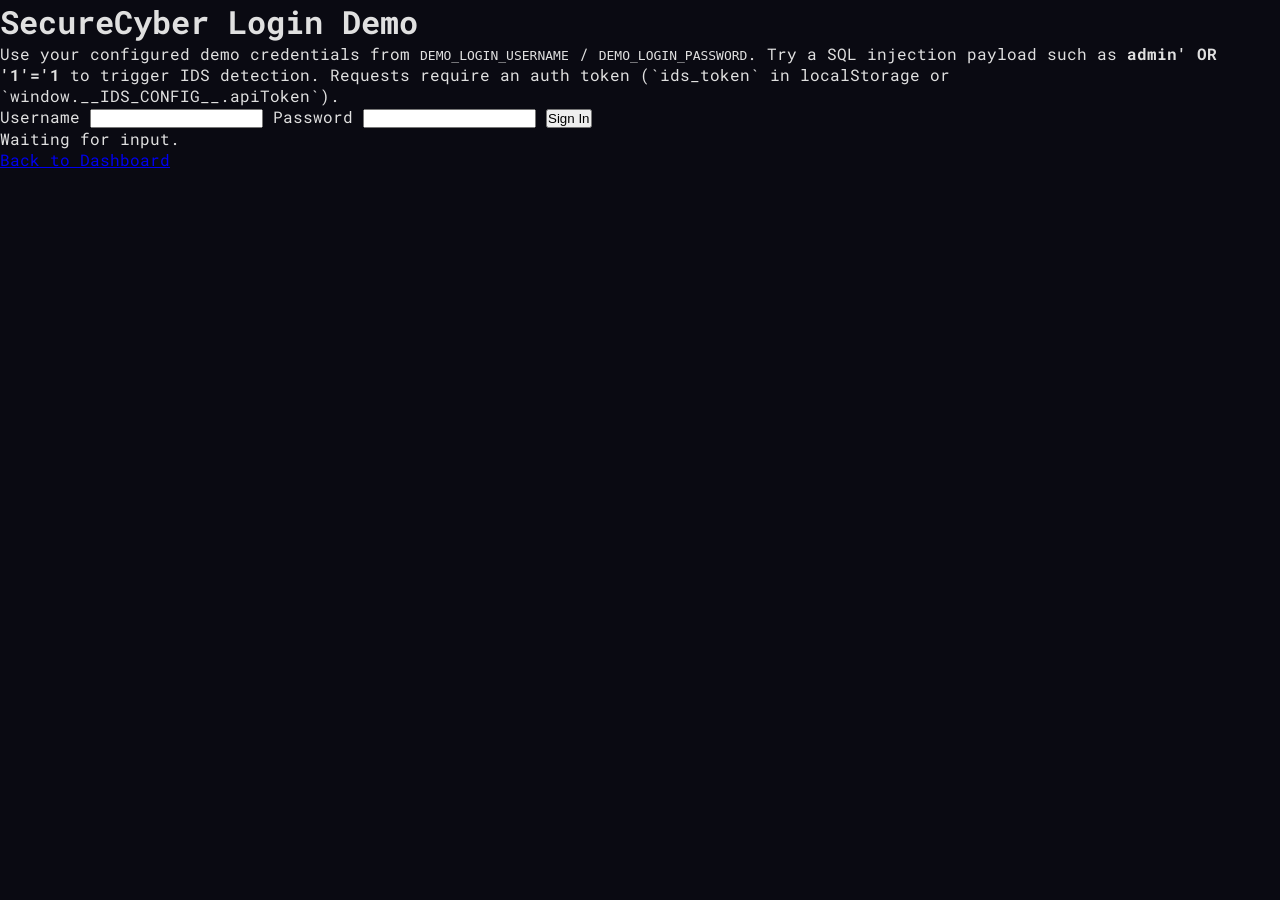
==== commit 6323dfd6: "docs: update README with screenshots, rewrite RUNBOOK & walkthrough, add execution guide - Added liv" ====
--- a/frontend/login.html
+++ b/frontend/login.html
@@ -1,19 +1,30 @@
 <!DOCTYPE html>
 <html lang="en">
+
 <head>
     <meta charset="UTF-8">
     <meta name="viewport" content="width=device-width, initial-scale=1.0">
     <title>SecureCyber Login Demo</title>
     <link rel="stylesheet" href="style.css">
-    <link href="https://fonts.googleapis.com/css2?family=Orbitron:wght@400;500;700;900&family=Roboto+Mono:wght@300;400&display=swap" rel="stylesheet">
+    <link
+        href="https://fonts.googleapis.com/css2?family=Orbitron:wght@400;500;700;900&family=Roboto+Mono:wght@300;400&display=swap"
+        rel="stylesheet">
+    <script>
+        window.__IDS_CONFIG__ = {
+            apiToken: 'e666e72ad209739a71f87a71522a5c13036e86bd60bec7121bd15163ef93f8a2'
+        };
+    </script>
 </head>
+
 <body class="login-body">
     <div class="login-shell">
         <div class="login-card">
             <h1>SecureCyber Login Demo</h1>
             <p>
-                Use <strong>admin / admin123</strong> for a clean login. Try a SQL injection payload
-                such as <strong>admin' OR '1'='1</strong> to trigger IDS detection.
+                Use your configured demo credentials from <code>DEMO_LOGIN_USERNAME</code> /
+                <code>DEMO_LOGIN_PASSWORD</code>. Try a SQL injection payload such as
+                <strong>admin' OR '1'='1</strong> to trigger IDS detection.
+                Requests require an auth token (`ids_token` in localStorage or `window.__IDS_CONFIG__.apiToken`).
             </p>
             <form class="login-form" id="login-form">
                 <label class="login-field" for="username">
@@ -36,4 +47,5 @@
     </div>
     <script src="login.js"></script>
 </body>
-</html>
+
+</html>
--- a/frontend/style.css
+++ b/frontend/style.css
@@ -40,10 +40,8 @@
     left: 0;
     width: 100%;
     height: 100%;
-    background: linear-gradient(
-        transparent 50%,
-        rgba(0, 255, 255, 0.03) 50%
-    );
+    background: linear-gradient(transparent 50%,
+            rgba(0, 255, 255, 0.03) 50%);
     background-size: 100% 4px;
     pointer-events: none;
     z-index: 100;
@@ -113,9 +111,17 @@
 }
 
 @keyframes pulse {
-    0% { opacity: 1; }
-    50% { opacity: 0.5; }
-    100% { opacity: 1; }
+    0% {
+        opacity: 1;
+    }
+
+    50% {
+        opacity: 0.5;
+    }
+
+    100% {
+        opacity: 1;
+    }
 }
 
 .status-text {
@@ -147,7 +153,11 @@
 
 .right-panel {
     flex: 1;
-    overflow: hidden;
+    overflow-y: auto;
+    display: flex;
+    flex-direction: column;
+    gap: 10px;
+    min-width: 0;
 }
 
 /* Panel Styling */
@@ -394,7 +404,8 @@
 
 /* Network Panel */
 .network-panel {
-    height: 100%;
+    flex: 1 1 auto;
+    min-height: 450px;
     display: flex;
     flex-direction: column;
 }
@@ -613,4 +624,815 @@
 
 ::-webkit-scrollbar-thumb:hover {
     background: rgba(0, 255, 255, 0.5);
+}
+
+/* ================================================================
+   CATEGORY 1 UPGRADES — New component styles
+   ================================================================ */
+
+/* Header Indicators */
+.header-indicators {
+    display: flex;
+    align-items: center;
+    gap: 20px;
+}
+
+.indicator-item {
+    display: flex;
+    align-items: center;
+    gap: 6px;
+    padding: 4px 10px;
+    background: rgba(0, 0, 0, 0.3);
+    border: 1px solid rgba(0, 255, 255, 0.15);
+    border-radius: 6px;
+}
+
+.indicator-label {
+    font-family: 'Orbitron', sans-serif;
+    font-size: 10px;
+    font-weight: 700;
+    color: var(--text-secondary);
+    letter-spacing: 1px;
+}
+
+.indicator-dot {
+    width: 8px;
+    height: 8px;
+    border-radius: 50%;
+    animation: pulse 2s infinite;
+}
+
+.indicator-dot.green {
+    background: var(--accent-green);
+    box-shadow: 0 0 8px var(--accent-green);
+}
+
+.indicator-dot.yellow {
+    background: var(--accent-yellow);
+    box-shadow: 0 0 8px var(--accent-yellow);
+}
+
+.indicator-dot.red {
+    background: var(--accent-red);
+    box-shadow: 0 0 8px var(--accent-red);
+}
+
+.indicator-value {
+    font-family: 'Roboto Mono', monospace;
+    font-size: 11px;
+    color: var(--text-primary);
+}
+
+/* Incident Response Panel */
+.incident-panel {
+    flex: 0 0 auto;
+    max-height: 280px;
+}
+
+.incident-badge {
+    background: var(--accent-purple);
+    color: white;
+    font-size: 11px;
+    font-weight: 700;
+    min-width: 22px;
+    height: 22px;
+    border-radius: 50%;
+    display: flex;
+    align-items: center;
+    justify-content: center;
+    box-shadow: var(--glow-purple);
+}
+
+.incident-list {
+    overflow-y: auto;
+    padding: 8px;
+    max-height: 220px;
+}
+
+.incident-card {
+    background: rgba(0, 0, 0, 0.25);
+    border-left: 3px solid var(--accent-purple);
+    border-radius: 4px;
+    padding: 10px 12px;
+    margin-bottom: 8px;
+    cursor: pointer;
+    transition: all 0.2s;
+}
+
+.incident-card:hover {
+    background: rgba(157, 78, 221, 0.12);
+    box-shadow: 0 0 10px rgba(157, 78, 221, 0.25);
+}
+
+.incident-card.severity-critical {
+    border-left-color: var(--accent-red);
+}
+
+.incident-card.severity-high {
+    border-left-color: #ff6b35;
+}
+
+.incident-card.severity-medium {
+    border-left-color: var(--accent-yellow);
+}
+
+.incident-card.severity-low {
+    border-left-color: var(--accent-green);
+}
+
+.incident-card-header {
+    display: flex;
+    justify-content: space-between;
+    align-items: center;
+    margin-bottom: 4px;
+}
+
+.incident-id {
+    font-family: 'Orbitron', sans-serif;
+    font-size: 11px;
+    color: var(--accent-cyan);
+}
+
+.severity-tag {
+    font-size: 9px;
+    font-weight: 700;
+    padding: 2px 6px;
+    border-radius: 3px;
+    text-transform: uppercase;
+    letter-spacing: 0.5px;
+}
+
+.severity-tag.critical {
+    background: rgba(255, 0, 64, 0.25);
+    color: var(--accent-red);
+}
+
+.severity-tag.high {
+    background: rgba(255, 107, 53, 0.25);
+    color: #ff6b35;
+}
+
+.severity-tag.medium {
+    background: rgba(255, 190, 11, 0.25);
+    color: var(--accent-yellow);
+}
+
+.severity-tag.low {
+    background: rgba(0, 255, 136, 0.25);
+    color: var(--accent-green);
+}
+
+.incident-narrative {
+    font-size: 11px;
+    color: var(--text-secondary);
+    line-height: 1.4;
+}
+
+.playbook-steps {
+    margin-top: 6px;
+    display: flex;
+    flex-wrap: wrap;
+    gap: 4px;
+}
+
+.playbook-step {
+    font-size: 9px;
+    padding: 2px 6px;
+    border-radius: 3px;
+    background: rgba(0, 255, 255, 0.08);
+    border: 1px solid rgba(0, 255, 255, 0.15);
+    color: var(--text-secondary);
+}
+
+.playbook-step.automated {
+    background: rgba(0, 255, 136, 0.1);
+    border-color: rgba(0, 255, 136, 0.2);
+    color: var(--accent-green);
+}
+
+/* Analytics Row */
+.analytics-row {
+    display: flex;
+    gap: 10px;
+}
+
+.analytics-panel {
+    flex: 0 0 auto;
+}
+
+.analytics-half {
+    flex: 1;
+    min-height: 220px;
+}
+
+.analytics-full {
+    flex: 1;
+    width: 100%;
+}
+
+.chart-container {
+    padding: 10px;
+    height: 250px;
+    position: relative;
+}
+
+.chart-container canvas {
+    width: 100% !important;
+    height: 100% !important;
+}
+
+/* MITRE ATT&CK Grid */
+.mitre-grid {
+    display: grid;
+    grid-template-columns: repeat(auto-fill, minmax(100px, 1fr));
+    gap: 4px;
+    padding: 8px;
+    max-height: 180px;
+    overflow-y: auto;
+}
+
+.mitre-tactic {
+    background: rgba(0, 0, 0, 0.3);
+    border: 1px solid rgba(0, 255, 255, 0.1);
+    border-radius: 4px;
+    padding: 6px;
+    text-align: center;
+    transition: all 0.2s;
+    cursor: default;
+}
+
+.mitre-tactic.active {
+    border-color: var(--accent-cyan);
+    background: rgba(0, 255, 255, 0.08);
+    box-shadow: 0 0 8px rgba(0, 255, 255, 0.15);
+}
+
+.mitre-tactic-name {
+    font-size: 9px;
+    font-weight: 700;
+    color: var(--text-secondary);
+    text-transform: uppercase;
+    letter-spacing: 0.3px;
+}
+
+.mitre-tactic.active .mitre-tactic-name {
+    color: var(--accent-cyan);
+}
+
+.mitre-tactic-count {
+    font-family: 'Orbitron', sans-serif;
+    font-size: 14px;
+    font-weight: 700;
+    color: var(--text-secondary);
+    margin-top: 2px;
+}
+
+.mitre-tactic.active .mitre-tactic-count {
+    color: var(--accent-cyan);
+    text-shadow: 0 0 6px rgba(0, 255, 255, 0.5);
+}
+
+/* IP Table */
+.ip-table-container {
+    padding: 8px;
+    max-height: 260px;
+    overflow-y: auto;
+}
+
+.ip-table {
+    width: 100%;
+    border-collapse: collapse;
+    font-size: 11px;
+}
+
+.ip-table th {
+    font-family: 'Orbitron', sans-serif;
+    font-size: 10px;
+    color: var(--accent-purple);
+    text-align: left;
+    padding: 4px 6px;
+    border-bottom: 1px solid rgba(0, 255, 255, 0.15);
+    letter-spacing: 0.5px;
+}
+
+.ip-table td {
+    padding: 4px 6px;
+    border-bottom: 1px solid rgba(255, 255, 255, 0.04);
+    color: var(--text-secondary);
+}
+
+.ip-table td:first-child {
+    color: var(--accent-cyan);
+    font-family: 'Roboto Mono', monospace;
+}
+
+/* Model Performance Grid */
+.model-perf-grid {
+    display: grid;
+    grid-template-columns: repeat(4, 1fr);
+    gap: 10px;
+    padding: 12px;
+}
+
+.model-perf-card {
+    background: rgba(0, 0, 0, 0.25);
+    border: 1px solid rgba(0, 255, 255, 0.1);
+    border-radius: 6px;
+    padding: 10px;
+    text-align: center;
+}
+
+.perf-label {
+    font-size: 10px;
+    color: var(--text-secondary);
+    text-transform: uppercase;
+    letter-spacing: 0.5px;
+    margin-bottom: 4px;
+}
+
+.perf-value {
+    font-family: 'Orbitron', sans-serif;
+    font-size: 14px;
+    font-weight: 700;
+    color: var(--accent-cyan);
+}
+
+.health-badge {
+    display: inline-block;
+    padding: 2px 8px;
+    border-radius: 4px;
+    font-size: 11px;
+    font-weight: 700;
+    letter-spacing: 1px;
+}
+
+.health-badge.green {
+    background: rgba(0, 255, 136, 0.2);
+    color: var(--accent-green);
+}
+
+.health-badge.yellow {
+    background: rgba(255, 190, 11, 0.2);
+    color: var(--accent-yellow);
+}
+
+.health-badge.red {
+    background: rgba(255, 0, 64, 0.2);
+    color: var(--accent-red);
+}
+
+/* ================================================================
+   CATEGORY 2 UPGRADES — Multi-page, Severity, Kill Chain, Settings
+   ================================================================ */
+
+/* Critical Alerts Banner */
+.critical-banner {
+    display: flex;
+    align-items: center;
+    gap: 10px;
+    padding: 8px 20px;
+    background: linear-gradient(90deg, rgba(255, 0, 64, 0.2), rgba(255, 0, 64, 0.05));
+    border: 1px solid rgba(255, 0, 64, 0.5);
+    border-radius: 6px;
+    animation: bannerPulse 2s infinite;
+}
+
+@keyframes bannerPulse {
+
+    0%,
+    100% {
+        box-shadow: 0 0 10px rgba(255, 0, 64, 0.2);
+    }
+
+    50% {
+        box-shadow: 0 0 20px rgba(255, 0, 64, 0.5);
+    }
+}
+
+.critical-banner-icon {
+    font-size: 16px;
+}
+
+.critical-banner-text {
+    font-family: 'Orbitron', sans-serif;
+    font-size: 12px;
+    font-weight: 700;
+    color: var(--accent-red);
+    letter-spacing: 1px;
+    flex: 1;
+}
+
+.critical-banner-dismiss {
+    background: none;
+    border: none;
+    color: var(--text-secondary);
+    font-size: 18px;
+    cursor: pointer;
+}
+
+/* Page Navigation */
+.page-nav {
+    display: flex;
+    gap: 4px;
+    padding: 4px;
+    background: var(--glass-bg);
+    border: var(--glass-border);
+    border-radius: 8px;
+    backdrop-filter: blur(10px);
+}
+
+.nav-btn {
+    flex: 1;
+    padding: 8px 12px;
+    background: transparent;
+    border: 1px solid transparent;
+    border-radius: 6px;
+    color: var(--text-secondary);
+    font-family: 'Orbitron', sans-serif;
+    font-size: 11px;
+    font-weight: 500;
+    cursor: pointer;
+    transition: all 0.25s;
+    letter-spacing: 0.5px;
+}
+
+.nav-btn:hover {
+    background: rgba(0, 255, 255, 0.06);
+    color: var(--text-primary);
+}
+
+.nav-btn.active {
+    background: rgba(0, 255, 255, 0.1);
+    border-color: rgba(0, 255, 255, 0.4);
+    color: var(--accent-cyan);
+    box-shadow: 0 0 10px rgba(0, 255, 255, 0.15);
+}
+
+.nav-icon {
+    margin-right: 4px;
+}
+
+/* Page Content */
+.page-content {
+    display: none;
+    flex: 1;
+    overflow-y: auto;
+    overflow-x: hidden;
+}
+
+.page-content.active {
+    display: flex;
+    flex-direction: column;
+}
+
+/* Page grids */
+.analytics-page-grid,
+.incidents-page-grid,
+.models-page-grid,
+.settings-page-grid {
+    display: grid;
+    grid-template-columns: repeat(2, 1fr);
+    gap: 12px;
+    padding-bottom: 20px;
+}
+
+.analytics-full-width {
+    grid-column: 1 / -1;
+}
+
+.chart-tall {
+    height: 300px;
+}
+
+/* Alert Severity Styles */
+.alert-item.severity-critical {
+    border-left-color: var(--accent-red);
+}
+
+.alert-item.severity-high {
+    border-left-color: #ff6b35;
+}
+
+.alert-item.severity-medium {
+    border-left-color: var(--accent-yellow);
+}
+
+.alert-item.severity-low {
+    border-left-color: var(--accent-green);
+}
+
+.alert-severity-badge {
+    font-size: 9px;
+    font-weight: 700;
+    padding: 1px 5px;
+    border-radius: 3px;
+    text-transform: uppercase;
+    margin-left: 6px;
+}
+
+.alert-severity-badge.critical {
+    background: rgba(255, 0, 64, 0.25);
+    color: var(--accent-red);
+}
+
+.alert-severity-badge.high {
+    background: rgba(255, 107, 53, 0.25);
+    color: #ff6b35;
+}
+
+.alert-severity-badge.medium {
+    background: rgba(255, 190, 11, 0.25);
+    color: var(--accent-yellow);
+}
+
+.alert-severity-badge.low {
+    background: rgba(0, 255, 136, 0.25);
+    color: var(--accent-green);
+}
+
+/* LLM Verdict Badge */
+.llm-badge {
+    font-size: 8px;
+    font-weight: 700;
+    padding: 1px 5px;
+    border-radius: 3px;
+    text-transform: uppercase;
+    margin-left: 4px;
+    letter-spacing: 0.5px;
+}
+
+.llm-badge.true_positive {
+    background: rgba(0, 255, 136, 0.2);
+    color: var(--accent-green);
+    border: 1px solid rgba(0, 255, 136, 0.35);
+}
+
+.llm-badge.false_positive {
+    background: rgba(255, 190, 11, 0.2);
+    color: var(--accent-yellow);
+    border: 1px solid rgba(255, 190, 11, 0.35);
+}
+
+.llm-badge.uncertain {
+    background: rgba(157, 78, 221, 0.2);
+    color: var(--accent-purple);
+    border: 1px solid rgba(157, 78, 221, 0.35);
+}
+
+.alert-controls {
+    display: flex;
+    align-items: center;
+    gap: 8px;
+}
+
+.severity-filter {
+    background: rgba(0, 0, 0, 0.3);
+    border: 1px solid rgba(0, 255, 255, 0.2);
+    color: var(--text-primary);
+    font-family: 'Roboto Mono', monospace;
+    font-size: 10px;
+    padding: 3px 6px;
+    border-radius: 4px;
+    cursor: pointer;
+}
+
+.severity-filter option {
+    background: var(--bg-secondary);
+}
+
+/* Kill Chain Pipeline */
+.kill-chain-container {
+    padding: 10px;
+    max-height: 300px;
+    overflow-y: auto;
+}
+
+.kill-chain-row {
+    display: flex;
+    align-items: center;
+    gap: 6px;
+    margin-bottom: 10px;
+    padding: 8px 12px;
+    background: rgba(0, 0, 0, 0.2);
+    border-radius: 6px;
+    border-left: 3px solid var(--accent-cyan);
+}
+
+.kill-chain-ip {
+    font-family: 'Roboto Mono', monospace;
+    font-size: 12px;
+    color: var(--accent-cyan);
+    min-width: 120px;
+}
+
+.kill-chain-stages {
+    display: flex;
+    align-items: center;
+    gap: 2px;
+    flex: 1;
+}
+
+.kc-stage {
+    padding: 3px 6px;
+    font-size: 8px;
+    font-weight: 700;
+    text-transform: uppercase;
+    border-radius: 3px;
+    background: rgba(255, 255, 255, 0.05);
+    border: 1px solid rgba(255, 255, 255, 0.1);
+    color: var(--text-secondary);
+}
+
+.kc-stage.hit {
+    background: rgba(0, 255, 255, 0.12);
+    border-color: rgba(0, 255, 255, 0.4);
+    color: var(--accent-cyan);
+    box-shadow: 0 0 5px rgba(0, 255, 255, 0.2);
+}
+
+.kc-arrow {
+    color: var(--text-secondary);
+    font-size: 10px;
+    opacity: 0.5;
+}
+
+.kill-chain-score {
+    font-family: 'Orbitron', sans-serif;
+    font-size: 12px;
+    font-weight: 700;
+    min-width: 50px;
+    text-align: right;
+}
+
+.kill-chain-score.high {
+    color: var(--accent-red);
+}
+
+.kill-chain-score.medium {
+    color: var(--accent-yellow);
+}
+
+.kill-chain-score.low {
+    color: var(--accent-green);
+}
+
+/* Settings Page */
+.settings-section {
+    padding: 10px;
+}
+
+.setting-row {
+    display: flex;
+    justify-content: space-between;
+    align-items: center;
+    padding: 8px 10px;
+    border-bottom: 1px solid rgba(255, 255, 255, 0.04);
+}
+
+.setting-name {
+    font-size: 12px;
+    color: var(--text-secondary);
+}
+
+.setting-value {
+    font-family: 'Orbitron', sans-serif;
+    font-size: 11px;
+    font-weight: 700;
+    color: var(--text-primary);
+}
+
+.setting-value.toggle-on {
+    color: var(--accent-green);
+}
+
+.setting-value.toggle-off {
+    color: var(--accent-red);
+}
+
+/* Signature management */
+.sig-management {
+    padding: 8px;
+}
+
+.sig-stats-row {
+    display: flex;
+    gap: 12px;
+    padding: 8px;
+    margin-bottom: 8px;
+    font-size: 11px;
+    color: var(--text-secondary);
+    background: rgba(0, 0, 0, 0.2);
+    border-radius: 4px;
+}
+
+.sig-list {
+    max-height: 300px;
+    overflow-y: auto;
+}
+
+.sig-item {
+    display: flex;
+    justify-content: space-between;
+    align-items: center;
+    padding: 6px 8px;
+    border-bottom: 1px solid rgba(255, 255, 255, 0.04);
+    font-size: 11px;
+}
+
+.sig-item-name {
+    color: var(--accent-cyan);
+    flex: 1;
+}
+
+.sig-item-severity {
+    font-size: 9px;
+    font-weight: 700;
+    text-transform: uppercase;
+    padding: 1px 5px;
+    border-radius: 3px;
+    margin-left: 8px;
+}
+
+/* Incident Timeline */
+.incidents-timeline {
+    padding: 10px;
+    max-height: 500px;
+    overflow-y: auto;
+}
+
+.incident-timeline-card {
+    display: flex;
+    gap: 12px;
+    padding: 12px;
+    margin-bottom: 8px;
+    background: rgba(0, 0, 0, 0.25);
+    border-radius: 6px;
+    border-left: 3px solid var(--accent-purple);
+}
+
+.incident-timeline-card.severity-critical {
+    border-left-color: var(--accent-red);
+}
+
+.incident-timeline-card.severity-high {
+    border-left-color: #ff6b35;
+}
+
+.incident-time {
+    font-family: 'Orbitron', sans-serif;
+    font-size: 10px;
+    color: var(--text-secondary);
+    min-width: 70px;
+}
+
+.incident-detail {
+    flex: 1;
+}
+
+.incident-detail-title {
+    font-weight: 700;
+    font-size: 12px;
+    color: var(--accent-cyan);
+    margin-bottom: 4px;
+}
+
+.incident-detail-desc {
+    font-size: 11px;
+    color: var(--text-secondary);
+    line-height: 1.4;
+}
+
+/* Playbook library */
+.playbook-library {
+    padding: 8px;
+    max-height: 300px;
+    overflow-y: auto;
+}
+
+.playbook-card {
+    padding: 8px 10px;
+    margin-bottom: 6px;
+    background: rgba(0, 0, 0, 0.2);
+    border-radius: 4px;
+    border-left: 3px solid var(--accent-purple);
+}
+
+.playbook-card-title {
+    font-family: 'Orbitron', sans-serif;
+    font-size: 11px;
+    color: var(--accent-cyan);
+    margin-bottom: 4px;
+}
+
+.playbook-card-steps {
+    font-size: 10px;
+    color: var(--text-secondary);
+}
+
+/* Retrain/RL sections */
+.retrain-history,
+.rl-qtable {
+    padding: 8px;
+    max-height: 300px;
+    overflow-y: auto;
 }
